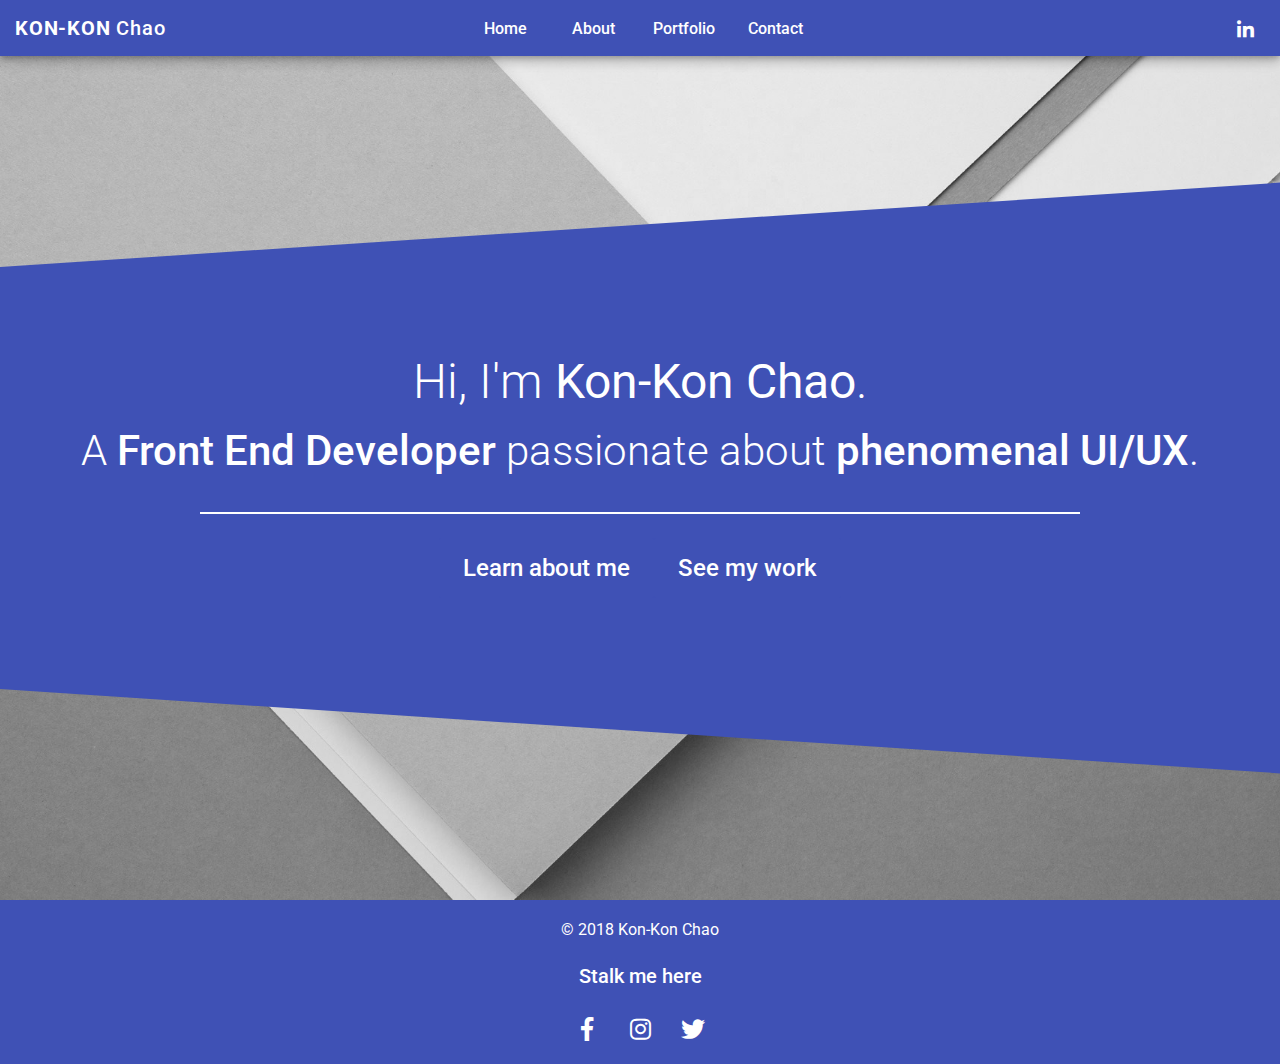
==== index.html @ 73855e23 "copy updates, about this site section added. tablet optimization" ====
<!doctype html>
<html lang="en">
<head>
  <meta charset="utf-8">
  <title>Kon-Kon's Site</title>
  <base href="/">
  <meta charset="utf-8">
  <meta name="viewport" content="width=device-width, initial-scale=1, shrink-to-fit=no">
  <link rel="icon" type="image/x-icon" href="favicon.ico">
  <link href="https://fonts.googleapis.com/css?family=Roboto:300,400,500,700,900" rel="stylesheet">
  <link href="https://fonts.googleapis.com/icon?family=Material+Icons" rel="stylesheet">
<link rel="stylesheet" href="styles.10b174664446f166e685.css"></head>
<body class="mat-typography">
  <app-root></app-root>
<script type="text/javascript" src="runtime.a66f828dca56eeb90e02.js"></script><script type="text/javascript" src="polyfills.7a0e6866a34e280f48e7.js"></script><script type="text/javascript" src="main.92a6c27bd15eabd335d1.js"></script></body>
</html>
---- styles.10b174664446f166e685.css ----
.mat-elevation-z0{box-shadow:0 0 0 0 rgba(0,0,0,.2),0 0 0 0 rgba(0,0,0,.14),0 0 0 0 rgba(0,0,0,.12)}.mat-elevation-z1{box-shadow:0 2px 1px -1px rgba(0,0,0,.2),0 1px 1px 0 rgba(0,0,0,.14),0 1px 3px 0 rgba(0,0,0,.12)}.mat-elevation-z2{box-shadow:0 3px 1px -2px rgba(0,0,0,.2),0 2px 2px 0 rgba(0,0,0,.14),0 1px 5px 0 rgba(0,0,0,.12)}.mat-elevation-z3{box-shadow:0 3px 3px -2px rgba(0,0,0,.2),0 3px 4px 0 rgba(0,0,0,.14),0 1px 8px 0 rgba(0,0,0,.12)}.mat-elevation-z4{box-shadow:0 2px 4px -1px rgba(0,0,0,.2),0 4px 5px 0 rgba(0,0,0,.14),0 1px 10px 0 rgba(0,0,0,.12)}.mat-elevation-z5{box-shadow:0 3px 5px -1px rgba(0,0,0,.2),0 5px 8px 0 rgba(0,0,0,.14),0 1px 14px 0 rgba(0,0,0,.12)}.mat-elevation-z6{box-shadow:0 3px 5px -1px rgba(0,0,0,.2),0 6px 10px 0 rgba(0,0,0,.14),0 1px 18px 0 rgba(0,0,0,.12)}.mat-elevation-z7{box-shadow:0 4px 5px -2px rgba(0,0,0,.2),0 7px 10px 1px rgba(0,0,0,.14),0 2px 16px 1px rgba(0,0,0,.12)}.mat-elevation-z8{box-shadow:0 5px 5px -3px rgba(0,0,0,.2),0 8px 10px 1px rgba(0,0,0,.14),0 3px 14px 2px rgba(0,0,0,.12)}.mat-elevation-z9{box-shadow:0 5px 6px -3px rgba(0,0,0,.2),0 9px 12px 1px rgba(0,0,0,.14),0 3px 16px 2px rgba(0,0,0,.12)}.mat-elevation-z10{box-shadow:0 6px 6px -3px rgba(0,0,0,.2),0 10px 14px 1px rgba(0,0,0,.14),0 4px 18px 3px rgba(0,0,0,.12)}.mat-elevation-z11{box-shadow:0 6px 7px -4px rgba(0,0,0,.2),0 11px 15px 1px rgba(0,0,0,.14),0 4px 20px 3px rgba(0,0,0,.12)}.mat-elevation-z12{box-shadow:0 7px 8px -4px rgba(0,0,0,.2),0 12px 17px 2px rgba(0,0,0,.14),0 5px 22px 4px rgba(0,0,0,.12)}.mat-elevation-z13{box-shadow:0 7px 8px -4px rgba(0,0,0,.2),0 13px 19px 2px rgba(0,0,0,.14),0 5px 24px 4px rgba(0,0,0,.12)}.mat-elevation-z14{box-shadow:0 7px 9px -4px rgba(0,0,0,.2),0 14px 21px 2px rgba(0,0,0,.14),0 5px 26px 4px rgba(0,0,0,.12)}.mat-elevation-z15{box-shadow:0 8px 9px -5px rgba(0,0,0,.2),0 15px 22px 2px rgba(0,0,0,.14),0 6px 28px 5px rgba(0,0,0,.12)}.mat-elevation-z16{box-shadow:0 8px 10px -5px rgba(0,0,0,.2),0 16px 24px 2px rgba(0,0,0,.14),0 6px 30px 5px rgba(0,0,0,.12)}.mat-elevation-z17{box-shadow:0 8px 11px -5px rgba(0,0,0,.2),0 17px 26px 2px rgba(0,0,0,.14),0 6px 32px 5px rgba(0,0,0,.12)}.mat-elevation-z18{box-shadow:0 9px 11px -5px rgba(0,0,0,.2),0 18px 28px 2px rgba(0,0,0,.14),0 7px 34px 6px rgba(0,0,0,.12)}.mat-elevation-z19{box-shadow:0 9px 12px -6px rgba(0,0,0,.2),0 19px 29px 2px rgba(0,0,0,.14),0 7px 36px 6px rgba(0,0,0,.12)}.mat-elevation-z20{box-shadow:0 10px 13px -6px rgba(0,0,0,.2),0 20px 31px 3px rgba(0,0,0,.14),0 8px 38px 7px rgba(0,0,0,.12)}.mat-elevation-z21{box-shadow:0 10px 13px -6px rgba(0,0,0,.2),0 21px 33px 3px rgba(0,0,0,.14),0 8px 40px 7px rgba(0,0,0,.12)}.mat-elevation-z22{box-shadow:0 10px 14px -6px rgba(0,0,0,.2),0 22px 35px 3px rgba(0,0,0,.14),0 8px 42px 7px rgba(0,0,0,.12)}.mat-elevation-z23{box-shadow:0 11px 14px -7px rgba(0,0,0,.2),0 23px 36px 3px rgba(0,0,0,.14),0 9px 44px 8px rgba(0,0,0,.12)}.mat-elevation-z24{box-shadow:0 11px 15px -7px rgba(0,0,0,.2),0 24px 38px 3px rgba(0,0,0,.14),0 9px 46px 8px rgba(0,0,0,.12)}.mat-badge-content{font-weight:600;font-size:12px;font-family:Roboto,"Helvetica Neue",sans-serif}.mat-badge-small .mat-badge-content{font-size:6px}.mat-badge-large .mat-badge-content{font-size:24px}.mat-h1,.mat-headline,.mat-typography h1{font:400 24px/32px Roboto,"Helvetica Neue",sans-serif;margin:0 0 16px}.mat-h2,.mat-title,.mat-typography h2{font:500 20px/32px Roboto,"Helvetica Neue",sans-serif;margin:0 0 16px}.mat-h3,.mat-subheading-2,.mat-typography h3{font:400 16px/28px Roboto,"Helvetica Neue",sans-serif;margin:0 0 16px}.mat-h4,.mat-subheading-1,.mat-typography h4{font:400 15px/24px Roboto,"Helvetica Neue",sans-serif;margin:0 0 16px}.mat-h5,.mat-typography h5{font:400 11.62px/20px Roboto,"Helvetica Neue",sans-serif;margin:0 0 12px}.mat-h6,.mat-typography h6{font:400 9.38px/20px Roboto,"Helvetica Neue",sans-serif;margin:0 0 12px}.mat-body-2,.mat-body-strong{font:500 14px/24px Roboto,"Helvetica Neue",sans-serif}.mat-body,.mat-body-1,.mat-typography{font:400 14px/20px Roboto,"Helvetica Neue",sans-serif}.mat-body p,.mat-body-1 p,.mat-typography p{margin:0 0 12px}.mat-caption,.mat-small{font:400 12px/20px Roboto,"Helvetica Neue",sans-serif}.mat-display-4,.mat-typography .mat-display-4{font:300 112px/112px Roboto,"Helvetica Neue",sans-serif;margin:0 0 56px;letter-spacing:-.05em}.mat-display-3,.mat-typography .mat-display-3{font:400 56px/56px Roboto,"Helvetica Neue",sans-serif;margin:0 0 64px;letter-spacing:-.02em}.mat-display-2,.mat-typography .mat-display-2{font:400 45px/48px Roboto,"Helvetica Neue",sans-serif;margin:0 0 64px;letter-spacing:-.005em}.mat-display-1,.mat-typography .mat-display-1{font:400 34px/40px Roboto,"Helvetica Neue",sans-serif;margin:0 0 64px}.mat-bottom-sheet-container{font-family:Roboto,"Helvetica Neue",sans-serif;font-size:16px;font-weight:400}.mat-button,.mat-fab,.mat-flat-button,.mat-icon-button,.mat-mini-fab,.mat-raised-button,.mat-stroked-button{font-family:Roboto,"Helvetica Neue",sans-serif;font-size:14px;font-weight:500}.mat-button-toggle,.mat-card{font-family:Roboto,"Helvetica Neue",sans-serif}.mat-card-title{font-size:24px;font-weight:400}.mat-card-content,.mat-card-header .mat-card-title,.mat-card-subtitle{font-size:14px}.mat-checkbox{font-family:Roboto,"Helvetica Neue",sans-serif}.mat-checkbox-layout .mat-checkbox-label{line-height:24px}.mat-chip{font-size:13px;line-height:18px}.mat-chip .mat-chip-remove.mat-icon,.mat-chip .mat-chip-trailing-icon.mat-icon{font-size:18px}.mat-table{font-family:Roboto,"Helvetica Neue",sans-serif}.mat-header-cell{font-size:12px;font-weight:500}.mat-cell,.mat-footer-cell{font-size:14px}.mat-calendar{font-family:Roboto,"Helvetica Neue",sans-serif}.mat-calendar-body{font-size:13px}.mat-calendar-body-label,.mat-calendar-period-button{font-size:14px;font-weight:500}.mat-calendar-table-header th{font-size:11px;font-weight:400}.mat-dialog-title{font:500 20px/32px Roboto,"Helvetica Neue",sans-serif}.mat-expansion-panel-header{font-family:Roboto,"Helvetica Neue",sans-serif;font-size:15px;font-weight:400}.mat-expansion-panel-content{font:400 14px/20px Roboto,"Helvetica Neue",sans-serif}.mat-form-field{font-weight:400;line-height:1.125;font-family:Roboto,"Helvetica Neue",sans-serif}.mat-form-field-wrapper{padding-bottom:1.34375em}.mat-form-field-prefix .mat-icon,.mat-form-field-suffix .mat-icon{font-size:150%;line-height:1.125}.mat-form-field-prefix .mat-icon-button,.mat-form-field-suffix .mat-icon-button{height:1.5em;width:1.5em}.mat-form-field-prefix .mat-icon-button .mat-icon,.mat-form-field-suffix .mat-icon-button .mat-icon{height:1.125em;line-height:1.125}.mat-form-field-infix{padding:.5em 0;border-top:.84375em solid transparent}.mat-form-field-can-float .mat-input-server:focus+.mat-form-field-label-wrapper .mat-form-field-label,.mat-form-field-can-float.mat-form-field-should-float .mat-form-field-label{-webkit-transform:translateY(-1.34375em) scale(.75);transform:translateY(-1.34375em) scale(.75);width:133.33333%}.mat-form-field-can-float .mat-input-server[label]:not(:label-shown)+.mat-form-field-label-wrapper .mat-form-field-label{-webkit-transform:translateY(-1.34374em) scale(.75);transform:translateY(-1.34374em) scale(.75);width:133.33334%}.mat-form-field-label-wrapper{top:-.84375em;padding-top:.84375em}.mat-form-field-label{top:1.34375em}.mat-form-field-underline{bottom:1.34375em}.mat-form-field-subscript-wrapper{font-size:75%;margin-top:.66667em;top:calc(100% - 1.79167em)}.mat-form-field-appearance-legacy .mat-form-field-wrapper{padding-bottom:1.25em}.mat-form-field-appearance-legacy .mat-form-field-infix{padding:.4375em 0}.mat-form-field-appearance-legacy.mat-form-field-can-float .mat-input-server:focus+.mat-form-field-label-wrapper .mat-form-field-label,.mat-form-field-appearance-legacy.mat-form-field-can-float.mat-form-field-should-float .mat-form-field-label{-webkit-transform:translateY(-1.28125em) scale(.75) perspective(100px) translateZ(.001px);transform:translateY(-1.28125em) scale(.75) perspective(100px) translateZ(.001px);-ms-transform:translateY(-1.28125em) scale(.75);width:133.33333%}.mat-form-field-appearance-legacy.mat-form-field-can-float .mat-form-field-autofill-control:-webkit-autofill+.mat-form-field-label-wrapper .mat-form-field-label{-webkit-transform:translateY(-1.28125em) scale(.75) perspective(100px) translateZ(.00101px);transform:translateY(-1.28125em) scale(.75) perspective(100px) translateZ(.00101px);-ms-transform:translateY(-1.28124em) scale(.75);width:133.33334%}.mat-form-field-appearance-legacy.mat-form-field-can-float .mat-input-server[label]:not(:label-shown)+.mat-form-field-label-wrapper .mat-form-field-label{-webkit-transform:translateY(-1.28125em) scale(.75) perspective(100px) translateZ(.00102px);transform:translateY(-1.28125em) scale(.75) perspective(100px) translateZ(.00102px);-ms-transform:translateY(-1.28123em) scale(.75);width:133.33335%}.mat-form-field-appearance-legacy .mat-form-field-label{top:1.28125em}.mat-form-field-appearance-legacy .mat-form-field-subscript-wrapper{margin-top:.54167em;top:calc(100% - 1.66667em)}.mat-form-field-appearance-fill .mat-form-field-infix{padding:.25em 0 .75em}.mat-form-field-appearance-fill .mat-form-field-label{top:1.09375em;margin-top:-.5em}.mat-form-field-appearance-fill.mat-form-field-can-float .mat-input-server:focus+.mat-form-field-label-wrapper .mat-form-field-label,.mat-form-field-appearance-fill.mat-form-field-can-float.mat-form-field-should-float .mat-form-field-label{-webkit-transform:translateY(-.59375em) scale(.75);transform:translateY(-.59375em) scale(.75);width:133.33333%}.mat-form-field-appearance-fill.mat-form-field-can-float .mat-input-server[label]:not(:label-shown)+.mat-form-field-label-wrapper .mat-form-field-label{-webkit-transform:translateY(-.59374em) scale(.75);transform:translateY(-.59374em) scale(.75);width:133.33334%}.mat-form-field-appearance-outline .mat-form-field-infix{padding:1em 0}.mat-form-field-appearance-outline .mat-form-field-label{top:1.84375em;margin-top:-.25em}.mat-form-field-appearance-outline.mat-form-field-can-float .mat-input-server:focus+.mat-form-field-label-wrapper .mat-form-field-label,.mat-form-field-appearance-outline.mat-form-field-can-float.mat-form-field-should-float .mat-form-field-label{-webkit-transform:translateY(-1.59375em) scale(.75);transform:translateY(-1.59375em) scale(.75);width:133.33333%}.mat-form-field-appearance-outline.mat-form-field-can-float .mat-input-server[label]:not(:label-shown)+.mat-form-field-label-wrapper .mat-form-field-label{-webkit-transform:translateY(-1.59374em) scale(.75);transform:translateY(-1.59374em) scale(.75);width:133.33334%}.mat-grid-tile-footer,.mat-grid-tile-header{font-size:14px}.mat-grid-tile-footer .mat-line,.mat-grid-tile-header .mat-line{white-space:nowrap;overflow:hidden;text-overflow:ellipsis;display:block;box-sizing:border-box}.mat-grid-tile-footer .mat-line:nth-child(n+2),.mat-grid-tile-header .mat-line:nth-child(n+2){font-size:12px}input.mat-input-element{margin-top:-.0625em}.mat-menu-item{font-family:Roboto,"Helvetica Neue",sans-serif;font-size:16px;font-weight:400}.mat-paginator,.mat-paginator-page-size .mat-select-trigger{font-family:Roboto,"Helvetica Neue",sans-serif;font-size:12px}.mat-radio-button,.mat-select{font-family:Roboto,"Helvetica Neue",sans-serif}.mat-select-trigger{height:1.125em}.mat-slide-toggle-content{font:400 14px/20px Roboto,"Helvetica Neue",sans-serif}.mat-slider-thumb-label-text{font-family:Roboto,"Helvetica Neue",sans-serif;font-size:12px;font-weight:500}.mat-stepper-horizontal,.mat-stepper-vertical{font-family:Roboto,"Helvetica Neue",sans-serif}.mat-step-label{font-size:14px;font-weight:400}.mat-step-label-selected{font-size:14px;font-weight:500}.mat-tab-group{font-family:Roboto,"Helvetica Neue",sans-serif}.mat-tab-label,.mat-tab-link{font-family:Roboto,"Helvetica Neue",sans-serif;font-size:14px;font-weight:500}.mat-toolbar,.mat-toolbar h1,.mat-toolbar h2,.mat-toolbar h3,.mat-toolbar h4,.mat-toolbar h5,.mat-toolbar h6{font:500 20px/32px Roboto,"Helvetica Neue",sans-serif;margin:0}.mat-tooltip{font-family:Roboto,"Helvetica Neue",sans-serif;font-size:10px;padding-top:6px;padding-bottom:6px}.mat-tooltip-handset{font-size:14px;padding-top:9px;padding-bottom:9px}.mat-list-item,.mat-list-option{font-family:Roboto,"Helvetica Neue",sans-serif}.mat-list .mat-list-item,.mat-nav-list .mat-list-item,.mat-selection-list .mat-list-item{font-size:16px}.mat-list .mat-list-item .mat-line,.mat-nav-list .mat-list-item .mat-line,.mat-selection-list .mat-list-item .mat-line{white-space:nowrap;overflow:hidden;text-overflow:ellipsis;display:block;box-sizing:border-box}.mat-list .mat-list-item .mat-line:nth-child(n+2),.mat-nav-list .mat-list-item .mat-line:nth-child(n+2),.mat-selection-list .mat-list-item .mat-line:nth-child(n+2){font-size:14px}.mat-list .mat-list-option,.mat-nav-list .mat-list-option,.mat-selection-list .mat-list-option{font-size:16px}.mat-list .mat-list-option .mat-line,.mat-nav-list .mat-list-option .mat-line,.mat-selection-list .mat-list-option .mat-line{white-space:nowrap;overflow:hidden;text-overflow:ellipsis;display:block;box-sizing:border-box}.mat-list .mat-list-option .mat-line:nth-child(n+2),.mat-nav-list .mat-list-option .mat-line:nth-child(n+2),.mat-selection-list .mat-list-option .mat-line:nth-child(n+2){font-size:14px}.mat-list[dense] .mat-list-item,.mat-nav-list[dense] .mat-list-item,.mat-selection-list[dense] .mat-list-item{font-size:12px}.mat-list[dense] .mat-list-item .mat-line,.mat-nav-list[dense] .mat-list-item .mat-line,.mat-selection-list[dense] .mat-list-item .mat-line{white-space:nowrap;overflow:hidden;text-overflow:ellipsis;display:block;box-sizing:border-box}.mat-list[dense] .mat-list-item .mat-line:nth-child(n+2),.mat-list[dense] .mat-list-option,.mat-nav-list[dense] .mat-list-item .mat-line:nth-child(n+2),.mat-nav-list[dense] .mat-list-option,.mat-selection-list[dense] .mat-list-item .mat-line:nth-child(n+2),.mat-selection-list[dense] .mat-list-option{font-size:12px}.mat-list[dense] .mat-list-option .mat-line,.mat-nav-list[dense] .mat-list-option .mat-line,.mat-selection-list[dense] .mat-list-option .mat-line{white-space:nowrap;overflow:hidden;text-overflow:ellipsis;display:block;box-sizing:border-box}.mat-list[dense] .mat-list-option .mat-line:nth-child(n+2),.mat-nav-list[dense] .mat-list-option .mat-line:nth-child(n+2),.mat-selection-list[dense] .mat-list-option .mat-line:nth-child(n+2){font-size:12px}.mat-list[dense] .mat-subheader,.mat-nav-list[dense] .mat-subheader,.mat-selection-list[dense] .mat-subheader{font-family:Roboto,"Helvetica Neue",sans-serif;font-size:12px;font-weight:500}.mat-option{font-family:Roboto,"Helvetica Neue",sans-serif;font-size:16px;color:rgba(0,0,0,.87)}.mat-optgroup-label{font:500 14px/24px Roboto,"Helvetica Neue",sans-serif;color:rgba(0,0,0,.54)}.mat-simple-snackbar{font-family:Roboto,"Helvetica Neue",sans-serif;font-size:14px}.mat-simple-snackbar-action{line-height:1;font-family:inherit;font-size:inherit;font-weight:500}.mat-ripple{overflow:hidden}.mat-ripple.mat-ripple-unbounded{overflow:visible}.mat-ripple-element{position:absolute;border-radius:50%;pointer-events:none;transition:opacity,transform cubic-bezier(0,0,.2,1),-webkit-transform cubic-bezier(0,0,.2,1);-webkit-transform:scale(0);transform:scale(0)}@media screen and (-ms-high-contrast:active){.mat-ripple-element{display:none}}.cdk-visually-hidden{border:0;clip:rect(0 0 0 0);height:1px;margin:-1px;overflow:hidden;padding:0;position:absolute;width:1px;outline:0;-webkit-appearance:none;-moz-appearance:none}.cdk-global-overlay-wrapper,.cdk-overlay-container{pointer-events:none;top:0;left:0;height:100%;width:100%}.cdk-overlay-container{position:fixed;z-index:1000}.cdk-overlay-container:empty{display:none}.cdk-global-overlay-wrapper{display:flex;position:absolute;z-index:1000}.cdk-overlay-pane{position:absolute;pointer-events:auto;box-sizing:border-box;z-index:1000;display:flex;max-width:100%;max-height:100%}.cdk-overlay-backdrop{position:absolute;top:0;bottom:0;left:0;right:0;z-index:1000;pointer-events:auto;-webkit-tap-highlight-color:transparent;transition:opacity .4s cubic-bezier(.25,.8,.25,1);opacity:0}.cdk-overlay-backdrop.cdk-overlay-backdrop-showing{opacity:1}@media screen and (-ms-high-contrast:active){.cdk-overlay-backdrop.cdk-overlay-backdrop-showing{opacity:.6}.mat-badge-small .mat-badge-content{outline:solid 1px;border-radius:0}}.cdk-overlay-dark-backdrop{background:rgba(0,0,0,.288)}.cdk-overlay-transparent-backdrop,.cdk-overlay-transparent-backdrop.cdk-overlay-backdrop-showing{opacity:0}.cdk-overlay-connected-position-bounding-box{position:absolute;z-index:1000;display:flex;flex-direction:column;min-width:1px;min-height:1px}.cdk-global-scrollblock{position:fixed;width:100%;overflow-y:scroll}.cdk-text-field-autofill-monitored:-webkit-autofill{-webkit-animation-name:cdk-text-field-autofill-start;animation-name:cdk-text-field-autofill-start}.cdk-text-field-autofill-monitored:not(:-webkit-autofill){-webkit-animation-name:cdk-text-field-autofill-end;animation-name:cdk-text-field-autofill-end}textarea.cdk-textarea-autosize{resize:none}textarea.cdk-textarea-autosize-measuring{height:auto!important;overflow:hidden!important;padding:2px 0!important;box-sizing:content-box!important}.mat-ripple-element{background-color:rgba(0,0,0,.1)}.mat-option.mat-selected:not(.mat-option-multiple):not(.mat-option-disabled),.mat-option:focus:not(.mat-option-disabled),.mat-option:hover:not(.mat-option-disabled){background:rgba(0,0,0,.04)}.mat-option.mat-active{background:rgba(0,0,0,.04);color:rgba(0,0,0,.87)}.mat-option.mat-option-disabled{color:rgba(0,0,0,.38)}.mat-primary .mat-option.mat-selected:not(.mat-option-disabled){color:#3f51b5}.mat-accent .mat-option.mat-selected:not(.mat-option-disabled){color:#ff4081}.mat-warn .mat-option.mat-selected:not(.mat-option-disabled){color:#f44336}.mat-optgroup-disabled .mat-optgroup-label{color:rgba(0,0,0,.38)}.mat-pseudo-checkbox{color:rgba(0,0,0,.54)}.mat-pseudo-checkbox::after{color:#fafafa}.mat-accent .mat-pseudo-checkbox-checked,.mat-accent .mat-pseudo-checkbox-indeterminate,.mat-pseudo-checkbox-checked,.mat-pseudo-checkbox-indeterminate{background:#ff4081}.mat-primary .mat-pseudo-checkbox-checked,.mat-primary .mat-pseudo-checkbox-indeterminate{background:#3f51b5}.mat-warn .mat-pseudo-checkbox-checked,.mat-warn .mat-pseudo-checkbox-indeterminate{background:#f44336}.mat-pseudo-checkbox-checked.mat-pseudo-checkbox-disabled,.mat-pseudo-checkbox-indeterminate.mat-pseudo-checkbox-disabled{background:#b0b0b0}.mat-app-background{background-color:#fafafa;color:rgba(0,0,0,.87)}.mat-theme-loaded-marker{display:none}.mat-autocomplete-panel{background:#fff;color:rgba(0,0,0,.87)}.mat-autocomplete-panel .mat-option.mat-selected:not(.mat-active):not(:hover){background:#fff}.mat-autocomplete-panel .mat-option.mat-selected:not(.mat-active):not(:hover):not(.mat-option-disabled){color:rgba(0,0,0,.87)}.mat-badge-accent .mat-badge-content{background:#ff4081;color:#fff}.mat-badge-warn .mat-badge-content{color:#fff;background:#f44336}.mat-badge{position:relative}.mat-badge-hidden .mat-badge-content{display:none}.mat-badge-content{color:#fff;background:#3f51b5;position:absolute;text-align:center;display:inline-block;border-radius:50%;transition:transform .2s ease-in-out,-webkit-transform .2s ease-in-out;-webkit-transform:scale(.6);transform:scale(.6);overflow:hidden;white-space:nowrap;text-overflow:ellipsis;pointer-events:none}.mat-badge-content.mat-badge-active{-webkit-transform:none;transform:none}.mat-badge-small .mat-badge-content{width:16px;height:16px;line-height:16px}.mat-badge-small.mat-badge-above .mat-badge-content{top:-8px}.mat-badge-small.mat-badge-below .mat-badge-content{bottom:-8px}.mat-badge-small.mat-badge-before .mat-badge-content{left:-16px}[dir=rtl] .mat-badge-small.mat-badge-before .mat-badge-content{left:auto;right:-16px}.mat-badge-small.mat-badge-after .mat-badge-content{right:-16px}[dir=rtl] .mat-badge-small.mat-badge-after .mat-badge-content{right:auto;left:-16px}.mat-badge-small.mat-badge-overlap.mat-badge-before .mat-badge-content{left:-8px}[dir=rtl] .mat-badge-small.mat-badge-overlap.mat-badge-before .mat-badge-content{left:auto;right:-8px}.mat-badge-small.mat-badge-overlap.mat-badge-after .mat-badge-content{right:-8px}[dir=rtl] .mat-badge-small.mat-badge-overlap.mat-badge-after .mat-badge-content{right:auto;left:-8px}.mat-badge-medium .mat-badge-content{width:22px;height:22px;line-height:22px}.mat-badge-medium.mat-badge-above .mat-badge-content{top:-11px}.mat-badge-medium.mat-badge-below .mat-badge-content{bottom:-11px}.mat-badge-medium.mat-badge-before .mat-badge-content{left:-22px}[dir=rtl] .mat-badge-medium.mat-badge-before .mat-badge-content{left:auto;right:-22px}.mat-badge-medium.mat-badge-after .mat-badge-content{right:-22px}[dir=rtl] .mat-badge-medium.mat-badge-after .mat-badge-content{right:auto;left:-22px}.mat-badge-medium.mat-badge-overlap.mat-badge-before .mat-badge-content{left:-11px}[dir=rtl] .mat-badge-medium.mat-badge-overlap.mat-badge-before .mat-badge-content{left:auto;right:-11px}.mat-badge-medium.mat-badge-overlap.mat-badge-after .mat-badge-content{right:-11px}[dir=rtl] .mat-badge-medium.mat-badge-overlap.mat-badge-after .mat-badge-content{right:auto;left:-11px}.mat-badge-large .mat-badge-content{width:28px;height:28px;line-height:28px}.mat-badge-large.mat-badge-above .mat-badge-content{top:-14px}.mat-badge-large.mat-badge-below .mat-badge-content{bottom:-14px}.mat-badge-large.mat-badge-before .mat-badge-content{left:-28px}[dir=rtl] .mat-badge-large.mat-badge-before .mat-badge-content{left:auto;right:-28px}.mat-badge-large.mat-badge-after .mat-badge-content{right:-28px}[dir=rtl] .mat-badge-large.mat-badge-after .mat-badge-content{right:auto;left:-28px}.mat-badge-large.mat-badge-overlap.mat-badge-before .mat-badge-content{left:-14px}[dir=rtl] .mat-badge-large.mat-badge-overlap.mat-badge-before .mat-badge-content{left:auto;right:-14px}.mat-badge-large.mat-badge-overlap.mat-badge-after .mat-badge-content{right:-14px}[dir=rtl] .mat-badge-large.mat-badge-overlap.mat-badge-after .mat-badge-content{right:auto;left:-14px}.mat-bottom-sheet-container{background:#fff;color:rgba(0,0,0,.87)}.mat-button,.mat-icon-button,.mat-stroked-button{color:inherit;background:0 0}.mat-button.mat-primary,.mat-icon-button.mat-primary,.mat-stroked-button.mat-primary{color:#3f51b5}.mat-button.mat-accent,.mat-icon-button.mat-accent,.mat-stroked-button.mat-accent{color:#ff4081}.mat-button.mat-warn,.mat-icon-button.mat-warn,.mat-stroked-button.mat-warn{color:#f44336}.mat-button.mat-accent[disabled],.mat-button.mat-primary[disabled],.mat-button.mat-warn[disabled],.mat-button[disabled][disabled],.mat-icon-button.mat-accent[disabled],.mat-icon-button.mat-primary[disabled],.mat-icon-button.mat-warn[disabled],.mat-icon-button[disabled][disabled],.mat-stroked-button.mat-accent[disabled],.mat-stroked-button.mat-primary[disabled],.mat-stroked-button.mat-warn[disabled],.mat-stroked-button[disabled][disabled]{color:rgba(0,0,0,.26)}.mat-button.mat-primary .mat-button-focus-overlay,.mat-icon-button.mat-primary .mat-button-focus-overlay,.mat-stroked-button.mat-primary .mat-button-focus-overlay{background-color:rgba(63,81,181,.12)}.mat-button.mat-accent .mat-button-focus-overlay,.mat-icon-button.mat-accent .mat-button-focus-overlay,.mat-stroked-button.mat-accent .mat-button-focus-overlay{background-color:rgba(255,64,129,.12)}.mat-button.mat-warn .mat-button-focus-overlay,.mat-icon-button.mat-warn .mat-button-focus-overlay,.mat-stroked-button.mat-warn .mat-button-focus-overlay{background-color:rgba(244,67,54,.12)}.mat-button[disabled] .mat-button-focus-overlay,.mat-icon-button[disabled] .mat-button-focus-overlay,.mat-stroked-button[disabled] .mat-button-focus-overlay{background-color:transparent}.mat-button.mat-primary .mat-ripple-element,.mat-icon-button.mat-primary .mat-ripple-element,.mat-stroked-button.mat-primary .mat-ripple-element{background-color:rgba(63,81,181,.1)}.mat-button.mat-accent .mat-ripple-element,.mat-icon-button.mat-accent .mat-ripple-element,.mat-stroked-button.mat-accent .mat-ripple-element{background-color:rgba(255,64,129,.1)}.mat-button.mat-warn .mat-ripple-element,.mat-icon-button.mat-warn .mat-ripple-element,.mat-stroked-button.mat-warn .mat-ripple-element{background-color:rgba(244,67,54,.1)}.mat-fab,.mat-flat-button,.mat-mini-fab,.mat-raised-button{color:rgba(0,0,0,.87);background-color:#fff}.mat-fab.mat-accent,.mat-fab.mat-primary,.mat-fab.mat-warn,.mat-flat-button.mat-accent,.mat-flat-button.mat-primary,.mat-flat-button.mat-warn,.mat-mini-fab.mat-accent,.mat-mini-fab.mat-primary,.mat-mini-fab.mat-warn,.mat-raised-button.mat-accent,.mat-raised-button.mat-primary,.mat-raised-button.mat-warn{color:#fff}.mat-fab.mat-accent[disabled],.mat-fab.mat-primary[disabled],.mat-fab.mat-warn[disabled],.mat-fab[disabled][disabled],.mat-flat-button.mat-accent[disabled],.mat-flat-button.mat-primary[disabled],.mat-flat-button.mat-warn[disabled],.mat-flat-button[disabled][disabled],.mat-mini-fab.mat-accent[disabled],.mat-mini-fab.mat-primary[disabled],.mat-mini-fab.mat-warn[disabled],.mat-mini-fab[disabled][disabled],.mat-raised-button.mat-accent[disabled],.mat-raised-button.mat-primary[disabled],.mat-raised-button.mat-warn[disabled],.mat-raised-button[disabled][disabled]{color:rgba(0,0,0,.26);background-color:rgba(0,0,0,.12)}.mat-fab.mat-primary,.mat-flat-button.mat-primary,.mat-mini-fab.mat-primary,.mat-raised-button.mat-primary{background-color:#3f51b5}.mat-fab.mat-accent,.mat-flat-button.mat-accent,.mat-mini-fab.mat-accent,.mat-raised-button.mat-accent{background-color:#ff4081}.mat-fab.mat-warn,.mat-flat-button.mat-warn,.mat-mini-fab.mat-warn,.mat-raised-button.mat-warn{background-color:#f44336}.mat-fab.mat-accent .mat-ripple-element,.mat-fab.mat-primary .mat-ripple-element,.mat-fab.mat-warn .mat-ripple-element,.mat-flat-button.mat-accent .mat-ripple-element,.mat-flat-button.mat-primary .mat-ripple-element,.mat-flat-button.mat-warn .mat-ripple-element,.mat-mini-fab.mat-accent .mat-ripple-element,.mat-mini-fab.mat-primary .mat-ripple-element,.mat-mini-fab.mat-warn .mat-ripple-element,.mat-raised-button.mat-accent .mat-ripple-element,.mat-raised-button.mat-primary .mat-ripple-element,.mat-raised-button.mat-warn .mat-ripple-element{background-color:rgba(255,255,255,.1)}.mat-icon-button.mat-primary .mat-ripple-element{background-color:rgba(63,81,181,.2)}.mat-icon-button.mat-accent .mat-ripple-element{background-color:rgba(255,64,129,.2)}.mat-icon-button.mat-warn .mat-ripple-element{background-color:rgba(244,67,54,.2)}.mat-button-toggle{color:rgba(0,0,0,.38)}.mat-button-toggle .mat-button-toggle-focus-overlay{background-color:rgba(0,0,0,.12)}.mat-button-toggle-checked{background-color:#e0e0e0;color:rgba(0,0,0,.54)}.mat-button-toggle-disabled{background-color:#eee;color:rgba(0,0,0,.26)}.mat-button-toggle-disabled.mat-button-toggle-checked{background-color:#bdbdbd}.mat-card{background:#fff;color:rgba(0,0,0,.87)}.mat-card-subtitle{color:rgba(0,0,0,.54)}.mat-checkbox-frame{border-color:rgba(0,0,0,.54)}.mat-checkbox-checkmark{fill:#fafafa}.mat-checkbox-checkmark-path{stroke:#fafafa!important}@media screen and (-ms-high-contrast:black-on-white){.mat-checkbox-checkmark-path{stroke:#000!important}}.mat-checkbox-mixedmark{background-color:#fafafa}.mat-checkbox-checked.mat-primary .mat-checkbox-background,.mat-checkbox-indeterminate.mat-primary .mat-checkbox-background{background-color:#3f51b5}.mat-checkbox-checked.mat-accent .mat-checkbox-background,.mat-checkbox-indeterminate.mat-accent .mat-checkbox-background{background-color:#ff4081}.mat-checkbox-checked.mat-warn .mat-checkbox-background,.mat-checkbox-indeterminate.mat-warn .mat-checkbox-background{background-color:#f44336}.mat-checkbox-disabled.mat-checkbox-checked .mat-checkbox-background,.mat-checkbox-disabled.mat-checkbox-indeterminate .mat-checkbox-background{background-color:#b0b0b0}.mat-checkbox-disabled:not(.mat-checkbox-checked) .mat-checkbox-frame{border-color:#b0b0b0}.mat-checkbox-disabled .mat-checkbox-label{color:#b0b0b0}@media screen and (-ms-high-contrast:active){.mat-badge-large .mat-badge-content,.mat-badge-medium .mat-badge-content{outline:solid 1px;border-radius:0}.mat-checkbox-disabled{opacity:.5}.mat-checkbox-background{background:0 0}}.mat-checkbox:not(.mat-checkbox-disabled).mat-primary .mat-checkbox-ripple .mat-ripple-element{background-color:rgba(63,81,181,.26)}.mat-checkbox:not(.mat-checkbox-disabled).mat-accent .mat-checkbox-ripple .mat-ripple-element{background-color:rgba(255,64,129,.26)}.mat-checkbox:not(.mat-checkbox-disabled).mat-warn .mat-checkbox-ripple .mat-ripple-element{background-color:rgba(244,67,54,.26)}.mat-chip.mat-standard-chip{background-color:#e0e0e0;color:rgba(0,0,0,.87)}.mat-chip.mat-standard-chip .mat-chip-remove{color:rgba(0,0,0,.87);opacity:.4}.mat-chip.mat-standard-chip .mat-chip-remove:hover{opacity:.54}.mat-chip.mat-standard-chip.mat-chip-selected.mat-primary{background-color:#3f51b5;color:#fff}.mat-chip.mat-standard-chip.mat-chip-selected.mat-primary .mat-chip-remove{color:#fff;opacity:.4}.mat-chip.mat-standard-chip.mat-chip-selected.mat-primary .mat-chip-remove:hover{opacity:.54}.mat-chip.mat-standard-chip.mat-chip-selected.mat-warn{background-color:#f44336;color:#fff}.mat-chip.mat-standard-chip.mat-chip-selected.mat-warn .mat-chip-remove{color:#fff;opacity:.4}.mat-chip.mat-standard-chip.mat-chip-selected.mat-warn .mat-chip-remove:hover{opacity:.54}.mat-chip.mat-standard-chip.mat-chip-selected.mat-accent{background-color:#ff4081;color:#fff}.mat-chip.mat-standard-chip.mat-chip-selected.mat-accent .mat-chip-remove{color:#fff;opacity:.4}.mat-chip.mat-standard-chip.mat-chip-selected.mat-accent .mat-chip-remove:hover{opacity:.54}.mat-table{background:#fff}.mat-table tbody,.mat-table tfoot,.mat-table thead,.mat-table-sticky,[mat-footer-row],[mat-header-row],[mat-row],mat-footer-row,mat-header-row,mat-row{background:inherit}mat-footer-row,mat-header-row,mat-row,td.mat-cell,td.mat-footer-cell,th.mat-header-cell{border-bottom-color:rgba(0,0,0,.12)}.mat-header-cell{color:rgba(0,0,0,.54)}.mat-cell,.mat-footer-cell{color:rgba(0,0,0,.87)}.mat-calendar-arrow{border-top-color:rgba(0,0,0,.54)}.mat-datepicker-content .mat-calendar-next-button,.mat-datepicker-content .mat-calendar-previous-button,.mat-datepicker-toggle{color:rgba(0,0,0,.54)}.mat-calendar-table-header{color:rgba(0,0,0,.38)}.mat-calendar-table-header-divider::after{background:rgba(0,0,0,.12)}.mat-calendar-body-label{color:rgba(0,0,0,.54)}.mat-calendar-body-cell-content{color:rgba(0,0,0,.87);border-color:transparent}.mat-calendar-body-disabled>.mat-calendar-body-cell-content:not(.mat-calendar-body-selected){color:rgba(0,0,0,.38)}.cdk-keyboard-focused .mat-calendar-body-active>.mat-calendar-body-cell-content:not(.mat-calendar-body-selected),.cdk-program-focused .mat-calendar-body-active>.mat-calendar-body-cell-content:not(.mat-calendar-body-selected),.mat-calendar-body-cell:not(.mat-calendar-body-disabled):hover>.mat-calendar-body-cell-content:not(.mat-calendar-body-selected){background-color:rgba(0,0,0,.04)}.mat-calendar-body-today:not(.mat-calendar-body-selected){border-color:rgba(0,0,0,.38)}.mat-calendar-body-disabled>.mat-calendar-body-today:not(.mat-calendar-body-selected){border-color:rgba(0,0,0,.18)}.mat-calendar-body-selected{background-color:#3f51b5;color:#fff}.mat-calendar-body-disabled>.mat-calendar-body-selected{background-color:rgba(63,81,181,.4)}.mat-calendar-body-today.mat-calendar-body-selected{box-shadow:inset 0 0 0 1px #fff}.mat-datepicker-content{background-color:#fff;color:rgba(0,0,0,.87)}.mat-datepicker-content.mat-accent .mat-calendar-body-selected{background-color:#ff4081;color:#fff}.mat-datepicker-content.mat-accent .mat-calendar-body-disabled>.mat-calendar-body-selected{background-color:rgba(255,64,129,.4)}.mat-datepicker-content.mat-accent .mat-calendar-body-today.mat-calendar-body-selected{box-shadow:inset 0 0 0 1px #fff}.mat-datepicker-content.mat-warn .mat-calendar-body-selected{background-color:#f44336;color:#fff}.mat-datepicker-content.mat-warn .mat-calendar-body-disabled>.mat-calendar-body-selected{background-color:rgba(244,67,54,.4)}.mat-datepicker-content.mat-warn .mat-calendar-body-today.mat-calendar-body-selected{box-shadow:inset 0 0 0 1px #fff}.mat-datepicker-toggle-active{color:#3f51b5}.mat-datepicker-toggle-active.mat-accent{color:#ff4081}.mat-datepicker-toggle-active.mat-warn{color:#f44336}.mat-dialog-container{background:#fff;color:rgba(0,0,0,.87)}.mat-divider{border-top-color:rgba(0,0,0,.12)}.mat-divider-vertical{border-right-color:rgba(0,0,0,.12)}.mat-expansion-panel{background:#fff;color:rgba(0,0,0,.87)}.mat-action-row{border-top-color:rgba(0,0,0,.12)}.mat-expansion-panel:not(.mat-expanded) .mat-expansion-panel-header:not([aria-disabled=true]).cdk-keyboard-focused,.mat-expansion-panel:not(.mat-expanded) .mat-expansion-panel-header:not([aria-disabled=true]).cdk-program-focused,.mat-expansion-panel:not(.mat-expanded) .mat-expansion-panel-header:not([aria-disabled=true]):hover{background:rgba(0,0,0,.04)}@media (hover:none){.mat-expansion-panel:not(.mat-expanded):not([aria-disabled=true]) .mat-expansion-panel-header:hover{background:#fff}}.mat-expansion-panel-header-title{color:rgba(0,0,0,.87)}.mat-expansion-indicator::after,.mat-expansion-panel-header-description{color:rgba(0,0,0,.54)}.mat-expansion-panel-header[aria-disabled=true]{color:rgba(0,0,0,.26)}.mat-expansion-panel-header[aria-disabled=true] .mat-expansion-panel-header-description,.mat-expansion-panel-header[aria-disabled=true] .mat-expansion-panel-header-title{color:inherit}.mat-form-field-label,.mat-hint{color:rgba(0,0,0,.6)}.mat-form-field.mat-focused .mat-form-field-label{color:#3f51b5}.mat-form-field.mat-focused .mat-form-field-label.mat-accent{color:#ff4081}.mat-form-field.mat-focused .mat-form-field-label.mat-warn{color:#f44336}.mat-focused .mat-form-field-required-marker{color:#ff4081}.mat-form-field-ripple{background-color:rgba(0,0,0,.87)}.mat-form-field.mat-focused .mat-form-field-ripple{background-color:#3f51b5}.mat-form-field.mat-focused .mat-form-field-ripple.mat-accent{background-color:#ff4081}.mat-form-field.mat-focused .mat-form-field-ripple.mat-warn{background-color:#f44336}.mat-form-field.mat-form-field-invalid .mat-form-field-label,.mat-form-field.mat-form-field-invalid .mat-form-field-label .mat-form-field-required-marker,.mat-form-field.mat-form-field-invalid .mat-form-field-label.mat-accent{color:#f44336}.mat-form-field.mat-form-field-invalid .mat-form-field-ripple,.mat-form-field.mat-form-field-invalid .mat-form-field-ripple.mat-accent{background-color:#f44336}.mat-error{color:#f44336}.mat-form-field-appearance-legacy .mat-form-field-label,.mat-form-field-appearance-legacy .mat-hint{color:rgba(0,0,0,.54)}.mat-form-field-appearance-legacy .mat-form-field-underline{bottom:1.25em;background-color:rgba(0,0,0,.42)}.mat-form-field-appearance-legacy.mat-form-field-disabled .mat-form-field-underline{background-image:linear-gradient(to right,rgba(0,0,0,.42) 0,rgba(0,0,0,.42) 33%,transparent 0);background-size:4px 100%;background-repeat:repeat-x}.mat-form-field-appearance-standard .mat-form-field-underline{background-color:rgba(0,0,0,.42)}.mat-form-field-appearance-standard.mat-form-field-disabled .mat-form-field-underline{background-image:linear-gradient(to right,rgba(0,0,0,.42) 0,rgba(0,0,0,.42) 33%,transparent 0);background-size:4px 100%;background-repeat:repeat-x}.mat-form-field-appearance-fill .mat-form-field-flex{background-color:rgba(0,0,0,.04)}.mat-form-field-appearance-fill.mat-form-field-disabled .mat-form-field-flex{background-color:rgba(0,0,0,.02)}.mat-form-field-appearance-fill .mat-form-field-underline::before{background-color:rgba(0,0,0,.42)}.mat-form-field-appearance-fill.mat-form-field-disabled .mat-form-field-label{color:rgba(0,0,0,.38)}.mat-form-field-appearance-fill.mat-form-field-disabled .mat-form-field-underline::before{background-color:transparent}.mat-form-field-appearance-outline .mat-form-field-outline{color:rgba(0,0,0,.12)}.mat-form-field-appearance-outline .mat-form-field-outline-thick{color:rgba(0,0,0,.87)}.mat-form-field-appearance-outline.mat-focused .mat-form-field-outline-thick{color:#3f51b5}.mat-form-field-appearance-outline.mat-focused.mat-accent .mat-form-field-outline-thick{color:#ff4081}.mat-form-field-appearance-outline.mat-focused.mat-warn .mat-form-field-outline-thick,.mat-form-field-appearance-outline.mat-form-field-invalid.mat-form-field-invalid .mat-form-field-outline-thick{color:#f44336}.mat-form-field-appearance-outline.mat-form-field-disabled .mat-form-field-label{color:rgba(0,0,0,.38)}.mat-form-field-appearance-outline.mat-form-field-disabled .mat-form-field-outline{color:rgba(0,0,0,.06)}.mat-icon.mat-primary{color:#3f51b5}.mat-icon.mat-accent{color:#ff4081}.mat-icon.mat-warn{color:#f44336}.mat-input-element:disabled{color:rgba(0,0,0,.38)}.mat-input-element{caret-color:#3f51b5}.mat-input-element::-ms-input-placeholder{color:rgba(0,0,0,.42)}.mat-input-element::placeholder{color:rgba(0,0,0,.42)}.mat-input-element::-moz-placeholder{color:rgba(0,0,0,.42)}.mat-input-element::-webkit-input-placeholder{color:rgba(0,0,0,.42)}.mat-input-element:-ms-input-placeholder{color:rgba(0,0,0,.42)}.mat-accent .mat-input-element{caret-color:#ff4081}.mat-form-field-invalid .mat-input-element,.mat-warn .mat-input-element{caret-color:#f44336}.mat-list .mat-list-item,.mat-list .mat-list-option,.mat-nav-list .mat-list-item,.mat-nav-list .mat-list-option,.mat-selection-list .mat-list-item,.mat-selection-list .mat-list-option{color:rgba(0,0,0,.87)}.mat-list .mat-subheader,.mat-nav-list .mat-subheader,.mat-selection-list .mat-subheader{font-family:Roboto,"Helvetica Neue",sans-serif;font-size:14px;font-weight:500;color:rgba(0,0,0,.54)}.mat-list-item-disabled{background-color:#eee}.mat-list-option.mat-list-item-focus,.mat-list-option:hover,.mat-nav-list .mat-list-item.mat-list-item-focus,.mat-nav-list .mat-list-item:hover{background:rgba(0,0,0,.04)}.mat-menu-panel{background:#fff}.mat-menu-item{background:0 0;color:rgba(0,0,0,.87)}.mat-menu-item[disabled],.mat-menu-item[disabled]::after{color:rgba(0,0,0,.38)}.mat-menu-item .mat-icon:not([color]),.mat-menu-item-submenu-trigger::after{color:rgba(0,0,0,.54)}.mat-menu-item-highlighted:not([disabled]),.mat-menu-item.cdk-keyboard-focused:not([disabled]),.mat-menu-item.cdk-program-focused:not([disabled]),.mat-menu-item:hover:not([disabled]){background:rgba(0,0,0,.04)}.mat-paginator{background:#fff}.mat-paginator,.mat-paginator-page-size .mat-select-trigger{color:rgba(0,0,0,.54)}.mat-paginator-decrement,.mat-paginator-increment{border-top:2px solid rgba(0,0,0,.54);border-right:2px solid rgba(0,0,0,.54)}.mat-paginator-first,.mat-paginator-last{border-top:2px solid rgba(0,0,0,.54)}.mat-icon-button[disabled] .mat-paginator-decrement,.mat-icon-button[disabled] .mat-paginator-first,.mat-icon-button[disabled] .mat-paginator-increment,.mat-icon-button[disabled] .mat-paginator-last{border-color:rgba(0,0,0,.38)}.mat-progress-bar-background{fill:#c5cae9}.mat-progress-bar-buffer{background-color:#c5cae9}.mat-progress-bar-fill::after{background-color:#3f51b5}.mat-progress-bar.mat-accent .mat-progress-bar-background{fill:#ff80ab}.mat-progress-bar.mat-accent .mat-progress-bar-buffer{background-color:#ff80ab}.mat-progress-bar.mat-accent .mat-progress-bar-fill::after{background-color:#ff4081}.mat-progress-bar.mat-warn .mat-progress-bar-background{fill:#ffcdd2}.mat-progress-bar.mat-warn .mat-progress-bar-buffer{background-color:#ffcdd2}.mat-progress-bar.mat-warn .mat-progress-bar-fill::after{background-color:#f44336}.mat-progress-spinner circle,.mat-spinner circle{stroke:#3f51b5}.mat-progress-spinner.mat-accent circle,.mat-spinner.mat-accent circle{stroke:#ff4081}.mat-progress-spinner.mat-warn circle,.mat-spinner.mat-warn circle{stroke:#f44336}.mat-radio-outer-circle{border-color:rgba(0,0,0,.54)}.mat-radio-button.mat-primary.mat-radio-checked .mat-radio-outer-circle{border-color:#3f51b5}.mat-radio-button.mat-primary .mat-radio-inner-circle{background-color:#3f51b5}.mat-radio-button.mat-primary .mat-radio-ripple .mat-ripple-element{background-color:rgba(63,81,181,.26)}.mat-radio-button.mat-accent.mat-radio-checked .mat-radio-outer-circle{border-color:#ff4081}.mat-radio-button.mat-accent .mat-radio-inner-circle{background-color:#ff4081}.mat-radio-button.mat-accent .mat-radio-ripple .mat-ripple-element{background-color:rgba(255,64,129,.26)}.mat-radio-button.mat-warn.mat-radio-checked .mat-radio-outer-circle{border-color:#f44336}.mat-radio-button.mat-warn .mat-radio-inner-circle{background-color:#f44336}.mat-radio-button.mat-warn .mat-radio-ripple .mat-ripple-element{background-color:rgba(244,67,54,.26)}.mat-radio-button.mat-radio-disabled .mat-radio-outer-circle,.mat-radio-button.mat-radio-disabled.mat-radio-checked .mat-radio-outer-circle{border-color:rgba(0,0,0,.38)}.mat-radio-button.mat-radio-disabled .mat-radio-inner-circle,.mat-radio-button.mat-radio-disabled .mat-radio-ripple .mat-ripple-element{background-color:rgba(0,0,0,.38)}.mat-radio-button.mat-radio-disabled .mat-radio-label-content{color:rgba(0,0,0,.38)}.mat-select-content,.mat-select-panel-done-animating{background:#fff}.mat-select-value{color:rgba(0,0,0,.87)}.mat-select-placeholder{color:rgba(0,0,0,.42)}.mat-select-disabled .mat-select-value{color:rgba(0,0,0,.38)}.mat-select-arrow{color:rgba(0,0,0,.54)}.mat-select-panel .mat-option.mat-selected:not(.mat-option-multiple){background:rgba(0,0,0,.12)}.mat-form-field.mat-focused.mat-primary .mat-select-arrow{color:#3f51b5}.mat-form-field.mat-focused.mat-accent .mat-select-arrow{color:#ff4081}.mat-form-field .mat-select.mat-select-invalid .mat-select-arrow,.mat-form-field.mat-focused.mat-warn .mat-select-arrow{color:#f44336}.mat-form-field .mat-select.mat-select-disabled .mat-select-arrow{color:rgba(0,0,0,.38)}.mat-drawer-container{background-color:#fafafa;color:rgba(0,0,0,.87)}.mat-drawer{background-color:#fff;color:rgba(0,0,0,.87)}.mat-drawer.mat-drawer-push{background-color:#fff}.mat-drawer-backdrop.mat-drawer-shown{background-color:rgba(0,0,0,.6)}.mat-slide-toggle.mat-checked:not(.mat-disabled) .mat-slide-toggle-thumb{background-color:#e91e63}.mat-slide-toggle.mat-checked:not(.mat-disabled) .mat-slide-toggle-bar{background-color:rgba(233,30,99,.5)}.mat-slide-toggle:not(.mat-checked) .mat-ripple-element{background-color:rgba(0,0,0,.06)}.mat-slide-toggle .mat-ripple-element{background-color:rgba(233,30,99,.12)}.mat-slide-toggle.mat-primary.mat-checked:not(.mat-disabled) .mat-slide-toggle-thumb{background-color:#3f51b5}.mat-slide-toggle.mat-primary.mat-checked:not(.mat-disabled) .mat-slide-toggle-bar{background-color:rgba(63,81,181,.5)}.mat-slide-toggle.mat-primary:not(.mat-checked) .mat-ripple-element{background-color:rgba(0,0,0,.06)}.mat-slide-toggle.mat-primary .mat-ripple-element{background-color:rgba(63,81,181,.12)}.mat-slide-toggle.mat-warn.mat-checked:not(.mat-disabled) .mat-slide-toggle-thumb{background-color:#f44336}.mat-slide-toggle.mat-warn.mat-checked:not(.mat-disabled) .mat-slide-toggle-bar{background-color:rgba(244,67,54,.5)}.mat-slide-toggle.mat-warn:not(.mat-checked) .mat-ripple-element{background-color:rgba(0,0,0,.06)}.mat-slide-toggle.mat-warn .mat-ripple-element{background-color:rgba(244,67,54,.12)}.mat-disabled .mat-slide-toggle-thumb{background-color:#bdbdbd}.mat-disabled .mat-slide-toggle-bar{background-color:rgba(0,0,0,.1)}.mat-slide-toggle-thumb{background-color:#fafafa}.mat-slide-toggle-bar{background-color:rgba(0,0,0,.38)}.mat-slider-track-background{background-color:rgba(0,0,0,.26)}.mat-primary .mat-slider-thumb,.mat-primary .mat-slider-thumb-label,.mat-primary .mat-slider-track-fill{background-color:#3f51b5}.mat-primary .mat-slider-thumb-label-text{color:#fff}.mat-accent .mat-slider-thumb,.mat-accent .mat-slider-thumb-label,.mat-accent .mat-slider-track-fill{background-color:#ff4081}.mat-accent .mat-slider-thumb-label-text{color:#fff}.mat-warn .mat-slider-thumb,.mat-warn .mat-slider-thumb-label,.mat-warn .mat-slider-track-fill{background-color:#f44336}.mat-warn .mat-slider-thumb-label-text{color:#fff}.mat-slider-focus-ring{background-color:rgba(255,64,129,.2)}.cdk-focused .mat-slider-track-background,.mat-slider:hover .mat-slider-track-background{background-color:rgba(0,0,0,.38)}.mat-slider-disabled .mat-slider-thumb,.mat-slider-disabled .mat-slider-track-background,.mat-slider-disabled .mat-slider-track-fill,.mat-slider-disabled:hover .mat-slider-track-background{background-color:rgba(0,0,0,.26)}.mat-slider-min-value .mat-slider-focus-ring{background-color:rgba(0,0,0,.12)}.mat-slider-min-value.mat-slider-thumb-label-showing .mat-slider-thumb,.mat-slider-min-value.mat-slider-thumb-label-showing .mat-slider-thumb-label{background-color:rgba(0,0,0,.87)}.mat-slider-min-value.mat-slider-thumb-label-showing.cdk-focused .mat-slider-thumb,.mat-slider-min-value.mat-slider-thumb-label-showing.cdk-focused .mat-slider-thumb-label{background-color:rgba(0,0,0,.26)}.mat-slider-min-value:not(.mat-slider-thumb-label-showing) .mat-slider-thumb{border-color:rgba(0,0,0,.26);background-color:transparent}.mat-slider-min-value:not(.mat-slider-thumb-label-showing).cdk-focused .mat-slider-thumb,.mat-slider-min-value:not(.mat-slider-thumb-label-showing):hover .mat-slider-thumb{border-color:rgba(0,0,0,.38)}.mat-slider-min-value:not(.mat-slider-thumb-label-showing).cdk-focused.mat-slider-disabled .mat-slider-thumb,.mat-slider-min-value:not(.mat-slider-thumb-label-showing):hover.mat-slider-disabled .mat-slider-thumb{border-color:rgba(0,0,0,.26)}.mat-slider-has-ticks .mat-slider-wrapper::after{border-color:rgba(0,0,0,.7)}.mat-slider-horizontal .mat-slider-ticks{background-image:repeating-linear-gradient(to right,rgba(0,0,0,.7),rgba(0,0,0,.7) 2px,transparent 0,transparent);background-image:-moz-repeating-linear-gradient(.0001deg,rgba(0,0,0,.7),rgba(0,0,0,.7) 2px,transparent 0,transparent)}.mat-slider-vertical .mat-slider-ticks{background-image:repeating-linear-gradient(to bottom,rgba(0,0,0,.7),rgba(0,0,0,.7) 2px,transparent 0,transparent)}.mat-step-header.cdk-keyboard-focused,.mat-step-header.cdk-program-focused,.mat-step-header:hover{background-color:rgba(0,0,0,.04)}.mat-step-header .mat-step-label,.mat-step-header .mat-step-optional{color:rgba(0,0,0,.38)}.mat-step-header .mat-step-icon{background-color:#3f51b5;color:#fff}.mat-step-header .mat-step-icon-not-touched{color:#fff}.mat-step-header .mat-step-label.mat-step-label-active{color:rgba(0,0,0,.87)}.mat-stepper-horizontal,.mat-stepper-vertical{background-color:#fff}.mat-stepper-vertical-line::before{border-left-color:rgba(0,0,0,.12)}.mat-stepper-horizontal-line{border-top-color:rgba(0,0,0,.12)}.mat-sort-header-arrow{color:#757575}.mat-tab-header,.mat-tab-nav-bar{border-bottom:1px solid rgba(0,0,0,.12)}.mat-tab-group-inverted-header .mat-tab-header,.mat-tab-group-inverted-header .mat-tab-nav-bar{border-top:1px solid rgba(0,0,0,.12);border-bottom:none}.mat-tab-label,.mat-tab-link{color:rgba(0,0,0,.87)}.mat-tab-label.mat-tab-disabled,.mat-tab-link.mat-tab-disabled{color:rgba(0,0,0,.38)}.mat-tab-header-pagination-chevron{border-color:rgba(0,0,0,.87)}.mat-tab-header-pagination-disabled .mat-tab-header-pagination-chevron{border-color:rgba(0,0,0,.38)}.mat-tab-group[class*=mat-background-] .mat-tab-header,.mat-tab-nav-bar[class*=mat-background-]{border-bottom:none;border-top:none}.mat-tab-group.mat-primary .mat-tab-label.cdk-focused:not(.cdk-mouse-focused):not(.mat-tab-disabled),.mat-tab-group.mat-primary .mat-tab-link.cdk-focused:not(.cdk-mouse-focused):not(.mat-tab-disabled),.mat-tab-nav-bar.mat-primary .mat-tab-label.cdk-focused:not(.cdk-mouse-focused):not(.mat-tab-disabled),.mat-tab-nav-bar.mat-primary .mat-tab-link.cdk-focused:not(.cdk-mouse-focused):not(.mat-tab-disabled){background-color:rgba(197,202,233,.3)}.mat-tab-group.mat-primary .mat-ink-bar,.mat-tab-nav-bar.mat-primary .mat-ink-bar{background-color:#3f51b5}.mat-tab-group.mat-primary.mat-background-primary .mat-ink-bar,.mat-tab-nav-bar.mat-primary.mat-background-primary .mat-ink-bar{background-color:#fff}.mat-tab-group.mat-accent .mat-tab-label.cdk-focused:not(.cdk-mouse-focused):not(.mat-tab-disabled),.mat-tab-group.mat-accent .mat-tab-link.cdk-focused:not(.cdk-mouse-focused):not(.mat-tab-disabled),.mat-tab-nav-bar.mat-accent .mat-tab-label.cdk-focused:not(.cdk-mouse-focused):not(.mat-tab-disabled),.mat-tab-nav-bar.mat-accent .mat-tab-link.cdk-focused:not(.cdk-mouse-focused):not(.mat-tab-disabled){background-color:rgba(255,128,171,.3)}.mat-tab-group.mat-accent .mat-ink-bar,.mat-tab-nav-bar.mat-accent .mat-ink-bar{background-color:#ff4081}.mat-tab-group.mat-accent.mat-background-accent .mat-ink-bar,.mat-tab-nav-bar.mat-accent.mat-background-accent .mat-ink-bar{background-color:#fff}.mat-tab-group.mat-warn .mat-tab-label.cdk-focused:not(.cdk-mouse-focused):not(.mat-tab-disabled),.mat-tab-group.mat-warn .mat-tab-link.cdk-focused:not(.cdk-mouse-focused):not(.mat-tab-disabled),.mat-tab-nav-bar.mat-warn .mat-tab-label.cdk-focused:not(.cdk-mouse-focused):not(.mat-tab-disabled),.mat-tab-nav-bar.mat-warn .mat-tab-link.cdk-focused:not(.cdk-mouse-focused):not(.mat-tab-disabled){background-color:rgba(255,205,210,.3)}.mat-tab-group.mat-warn .mat-ink-bar,.mat-tab-nav-bar.mat-warn .mat-ink-bar{background-color:#f44336}.mat-tab-group.mat-warn.mat-background-warn .mat-ink-bar,.mat-tab-nav-bar.mat-warn.mat-background-warn .mat-ink-bar{background-color:#fff}.mat-tab-group.mat-background-primary .mat-tab-label.cdk-focused:not(.cdk-mouse-focused):not(.mat-tab-disabled),.mat-tab-group.mat-background-primary .mat-tab-link.cdk-focused:not(.cdk-mouse-focused):not(.mat-tab-disabled),.mat-tab-nav-bar.mat-background-primary .mat-tab-label.cdk-focused:not(.cdk-mouse-focused):not(.mat-tab-disabled),.mat-tab-nav-bar.mat-background-primary .mat-tab-link.cdk-focused:not(.cdk-mouse-focused):not(.mat-tab-disabled){background-color:rgba(197,202,233,.3)}.mat-tab-group.mat-background-primary .mat-tab-header,.mat-tab-group.mat-background-primary .mat-tab-links,.mat-tab-nav-bar.mat-background-primary .mat-tab-header,.mat-tab-nav-bar.mat-background-primary .mat-tab-links{background-color:#3f51b5}.mat-tab-group.mat-background-primary .mat-tab-label,.mat-tab-group.mat-background-primary .mat-tab-link,.mat-tab-nav-bar.mat-background-primary .mat-tab-label,.mat-tab-nav-bar.mat-background-primary .mat-tab-link{color:#fff}.mat-tab-group.mat-background-primary .mat-tab-label.mat-tab-disabled,.mat-tab-group.mat-background-primary .mat-tab-link.mat-tab-disabled,.mat-tab-nav-bar.mat-background-primary .mat-tab-label.mat-tab-disabled,.mat-tab-nav-bar.mat-background-primary .mat-tab-link.mat-tab-disabled{color:rgba(255,255,255,.4)}.mat-tab-group.mat-background-primary .mat-tab-header-pagination-chevron,.mat-tab-nav-bar.mat-background-primary .mat-tab-header-pagination-chevron{border-color:#fff}.mat-tab-group.mat-background-primary .mat-tab-header-pagination-disabled .mat-tab-header-pagination-chevron,.mat-tab-nav-bar.mat-background-primary .mat-tab-header-pagination-disabled .mat-tab-header-pagination-chevron{border-color:rgba(255,255,255,.4)}.mat-tab-group.mat-background-primary .mat-ripple-element,.mat-tab-nav-bar.mat-background-primary .mat-ripple-element{background-color:rgba(255,255,255,.12)}.mat-tab-group.mat-background-accent .mat-tab-label.cdk-focused:not(.cdk-mouse-focused):not(.mat-tab-disabled),.mat-tab-group.mat-background-accent .mat-tab-link.cdk-focused:not(.cdk-mouse-focused):not(.mat-tab-disabled),.mat-tab-nav-bar.mat-background-accent .mat-tab-label.cdk-focused:not(.cdk-mouse-focused):not(.mat-tab-disabled),.mat-tab-nav-bar.mat-background-accent .mat-tab-link.cdk-focused:not(.cdk-mouse-focused):not(.mat-tab-disabled){background-color:rgba(255,128,171,.3)}.mat-tab-group.mat-background-accent .mat-tab-header,.mat-tab-group.mat-background-accent .mat-tab-links,.mat-tab-nav-bar.mat-background-accent .mat-tab-header,.mat-tab-nav-bar.mat-background-accent .mat-tab-links{background-color:#ff4081}.mat-tab-group.mat-background-accent .mat-tab-label,.mat-tab-group.mat-background-accent .mat-tab-link,.mat-tab-nav-bar.mat-background-accent .mat-tab-label,.mat-tab-nav-bar.mat-background-accent .mat-tab-link{color:#fff}.mat-tab-group.mat-background-accent .mat-tab-label.mat-tab-disabled,.mat-tab-group.mat-background-accent .mat-tab-link.mat-tab-disabled,.mat-tab-nav-bar.mat-background-accent .mat-tab-label.mat-tab-disabled,.mat-tab-nav-bar.mat-background-accent .mat-tab-link.mat-tab-disabled{color:rgba(255,255,255,.4)}.mat-tab-group.mat-background-accent .mat-tab-header-pagination-chevron,.mat-tab-nav-bar.mat-background-accent .mat-tab-header-pagination-chevron{border-color:#fff}.mat-tab-group.mat-background-accent .mat-tab-header-pagination-disabled .mat-tab-header-pagination-chevron,.mat-tab-nav-bar.mat-background-accent .mat-tab-header-pagination-disabled .mat-tab-header-pagination-chevron{border-color:rgba(255,255,255,.4)}.mat-tab-group.mat-background-accent .mat-ripple-element,.mat-tab-nav-bar.mat-background-accent .mat-ripple-element{background-color:rgba(255,255,255,.12)}.mat-tab-group.mat-background-warn .mat-tab-label.cdk-focused:not(.cdk-mouse-focused):not(.mat-tab-disabled),.mat-tab-group.mat-background-warn .mat-tab-link.cdk-focused:not(.cdk-mouse-focused):not(.mat-tab-disabled),.mat-tab-nav-bar.mat-background-warn .mat-tab-label.cdk-focused:not(.cdk-mouse-focused):not(.mat-tab-disabled),.mat-tab-nav-bar.mat-background-warn .mat-tab-link.cdk-focused:not(.cdk-mouse-focused):not(.mat-tab-disabled){background-color:rgba(255,205,210,.3)}.mat-tab-group.mat-background-warn .mat-tab-header,.mat-tab-group.mat-background-warn .mat-tab-links,.mat-tab-nav-bar.mat-background-warn .mat-tab-header,.mat-tab-nav-bar.mat-background-warn .mat-tab-links{background-color:#f44336}.mat-tab-group.mat-background-warn .mat-tab-label,.mat-tab-group.mat-background-warn .mat-tab-link,.mat-tab-nav-bar.mat-background-warn .mat-tab-label,.mat-tab-nav-bar.mat-background-warn .mat-tab-link{color:#fff}.mat-tab-group.mat-background-warn .mat-tab-label.mat-tab-disabled,.mat-tab-group.mat-background-warn .mat-tab-link.mat-tab-disabled,.mat-tab-nav-bar.mat-background-warn .mat-tab-label.mat-tab-disabled,.mat-tab-nav-bar.mat-background-warn .mat-tab-link.mat-tab-disabled{color:rgba(255,255,255,.4)}.mat-tab-group.mat-background-warn .mat-tab-header-pagination-chevron,.mat-tab-nav-bar.mat-background-warn .mat-tab-header-pagination-chevron{border-color:#fff}.mat-tab-group.mat-background-warn .mat-tab-header-pagination-disabled .mat-tab-header-pagination-chevron,.mat-tab-nav-bar.mat-background-warn .mat-tab-header-pagination-disabled .mat-tab-header-pagination-chevron{border-color:rgba(255,255,255,.4)}.mat-tab-group.mat-background-warn .mat-ripple-element,.mat-tab-nav-bar.mat-background-warn .mat-ripple-element{background-color:rgba(255,255,255,.12)}.mat-toolbar{background:#f5f5f5;color:rgba(0,0,0,.87)}.mat-toolbar.mat-primary{background:#3f51b5;color:#fff}.mat-toolbar.mat-accent{background:#ff4081;color:#fff}.mat-toolbar.mat-warn{background:#f44336;color:#fff}.mat-toolbar .mat-focused .mat-form-field-ripple,.mat-toolbar .mat-form-field-ripple,.mat-toolbar .mat-form-field-underline{background-color:currentColor}.mat-toolbar .mat-focused .mat-form-field-label,.mat-toolbar .mat-form-field-label,.mat-toolbar .mat-form-field.mat-focused .mat-select-arrow,.mat-toolbar .mat-select-arrow,.mat-toolbar .mat-select-value{color:inherit}.mat-toolbar .mat-input-element{caret-color:currentColor}.mat-tooltip{background:rgba(97,97,97,.9)}.mat-tree{font-family:Roboto,"Helvetica Neue",sans-serif;background:#fff}.mat-tree-node{font-weight:400;font-size:14px;color:rgba(0,0,0,.87)}.mat-snack-bar-container{background:#323232;color:#fff}.mat-simple-snackbar-action{color:#ff4081}/*!
 * Font Awesome Free 5.2.0 by @fontawesome - https://fontawesome.com
 * License - https://fontawesome.com/license (Icons: CC BY 4.0, Fonts: SIL OFL 1.1, Code: MIT License)
 */@font-face{font-family:"Font Awesome 5 Brands";font-style:normal;font-weight:400;src:url(fa-brands-400.e8019d507e8cb51d169a.eot);src:url(fa-brands-400.e8019d507e8cb51d169a.eot?#iefix) format("embedded-opentype"),url(fa-brands-400.6814d0e8136d34e31362.woff2) format("woff2"),url(fa-brands-400.da408238128b876cbda6.woff) format("woff"),url(fa-brands-400.fdf44bc43e8fa2358bbb.ttf) format("truetype"),url(fa-brands-400.83e6c29fb363b2f0ea6c.svg#fontawesome) format("svg")}.fab{font-family:"Font Awesome 5 Brands"}/*!
 * Font Awesome Free 5.2.0 by @fontawesome - https://fontawesome.com
 * License - https://fontawesome.com/license (Icons: CC BY 4.0, Fonts: SIL OFL 1.1, Code: MIT License)
 */@font-face{font-family:"Font Awesome 5 Free";font-style:normal;font-weight:900;src:url(fa-solid-900.ea363ed4227236739179.eot);src:url(fa-solid-900.ea363ed4227236739179.eot?#iefix) format("embedded-opentype"),url(fa-solid-900.b75b4bfe0d58faeced50.woff2) format("woff2"),url(fa-solid-900.2d0415fa29ea596b7a02.woff) format("woff"),url(fa-solid-900.132e9759d93e4eefd7cd.ttf) format("truetype"),url(fa-solid-900.de1d242d8acb26ec43c0.svg#fontawesome) format("svg")}.fa,.fas{font-family:"Font Awesome 5 Free";font-weight:900}/*!
 * Font Awesome Free 5.2.0 by @fontawesome - https://fontawesome.com
 * License - https://fontawesome.com/license (Icons: CC BY 4.0, Fonts: SIL OFL 1.1, Code: MIT License)
 */@font-face{font-family:"Font Awesome 5 Free";font-style:normal;font-weight:400;src:url(fa-regular-400.e6c93cb47e716b579264.eot);src:url(fa-regular-400.e6c93cb47e716b579264.eot?#iefix) format("embedded-opentype"),url(fa-regular-400.8d9ab84bfe87a3f77112.woff2) format("woff2"),url(fa-regular-400.dad90637f797356bbc70.woff) format("woff"),url(fa-regular-400.8d220c793e2612bd131e.ttf) format("truetype"),url(fa-regular-400.ba2a91dc95e6cfdc4b2a.svg#fontawesome) format("svg")}.far{font-family:"Font Awesome 5 Free";font-weight:400}/*!
 * Font Awesome Free 5.2.0 by @fontawesome - https://fontawesome.com
 * License - https://fontawesome.com/license (Icons: CC BY 4.0, Fonts: SIL OFL 1.1, Code: MIT License)
 */.fa,.fab,.fal,.far,.fas{-moz-osx-font-smoothing:grayscale;-webkit-font-smoothing:antialiased;display:inline-block;font-style:normal;font-variant:normal;text-rendering:auto;line-height:1}.fa-lg{font-size:1.33333em;line-height:.75em;vertical-align:-.0667em}.fa-xs{font-size:.75em}.fa-sm{font-size:.875em}.fa-1x{font-size:1em}.fa-2x{font-size:2em}.fa-3x{font-size:3em}.fa-4x{font-size:4em}.fa-5x{font-size:5em}.fa-6x{font-size:6em}.fa-7x{font-size:7em}.fa-8x{font-size:8em}.fa-9x{font-size:9em}.fa-10x{font-size:10em}.fa-fw{text-align:center;width:1.25em}.fa-ul{list-style-type:none;margin-left:2.5em;padding-left:0}.fa-ul>li{position:relative}.fa-li{left:-2em;position:absolute;text-align:center;width:2em;line-height:inherit}.fa-border{border:.08em solid #eee;border-radius:.1em;padding:.2em .25em .15em}.fa-pull-left{float:left}.fa-pull-right{float:right}.fa.fa-pull-left,.fab.fa-pull-left,.fal.fa-pull-left,.far.fa-pull-left,.fas.fa-pull-left{margin-right:.3em}.fa.fa-pull-right,.fab.fa-pull-right,.fal.fa-pull-right,.far.fa-pull-right,.fas.fa-pull-right{margin-left:.3em}.fa-spin{-webkit-animation:2s linear infinite a;animation:2s linear infinite a}.fa-pulse{-webkit-animation:1s steps(8) infinite a;animation:1s steps(8) infinite a}@-webkit-keyframes a{0%{-webkit-transform:rotate(0);transform:rotate(0)}to{-webkit-transform:rotate(1turn);transform:rotate(1turn)}}@keyframes a{0%{-webkit-transform:rotate(0);transform:rotate(0)}to{-webkit-transform:rotate(1turn);transform:rotate(1turn)}}.fa-rotate-90{-ms-filter:"progid:DXImageTransform.Microsoft.BasicImage(rotation=1)";-webkit-transform:rotate(90deg);transform:rotate(90deg)}.fa-rotate-180{-ms-filter:"progid:DXImageTransform.Microsoft.BasicImage(rotation=2)";-webkit-transform:rotate(180deg);transform:rotate(180deg)}.fa-rotate-270{-ms-filter:"progid:DXImageTransform.Microsoft.BasicImage(rotation=3)";-webkit-transform:rotate(270deg);transform:rotate(270deg)}.fa-flip-horizontal{-ms-filter:"progid:DXImageTransform.Microsoft.BasicImage(rotation=0, mirror=1)";-webkit-transform:scaleX(-1);transform:scaleX(-1)}.fa-flip-vertical{-webkit-transform:scaleY(-1);transform:scaleY(-1)}.fa-flip-horizontal.fa-flip-vertical,.fa-flip-vertical{-ms-filter:"progid:DXImageTransform.Microsoft.BasicImage(rotation=2, mirror=1)"}.fa-flip-horizontal.fa-flip-vertical{-webkit-transform:scale(-1);transform:scale(-1)}:root .fa-flip-horizontal,:root .fa-flip-vertical,:root .fa-rotate-180,:root .fa-rotate-270,:root .fa-rotate-90{-webkit-filter:none;filter:none}.fa-stack{display:inline-block;height:2em;line-height:2em;position:relative;vertical-align:middle;width:2em}.fa-stack-1x,.fa-stack-2x{left:0;position:absolute;text-align:center;width:100%}.fa-stack-1x{line-height:inherit}.fa-stack-2x{font-size:2em}.fa-inverse{color:#fff}.fa-500px:before{content:"\f26e"}.fa-accessible-icon:before{content:"\f368"}.fa-accusoft:before{content:"\f369"}.fa-address-book:before{content:"\f2b9"}.fa-address-card:before{content:"\f2bb"}.fa-adjust:before{content:"\f042"}.fa-adn:before{content:"\f170"}.fa-adversal:before{content:"\f36a"}.fa-affiliatetheme:before{content:"\f36b"}.fa-air-freshener:before{content:"\f5d0"}.fa-algolia:before{content:"\f36c"}.fa-align-center:before{content:"\f037"}.fa-align-justify:before{content:"\f039"}.fa-align-left:before{content:"\f036"}.fa-align-right:before{content:"\f038"}.fa-allergies:before{content:"\f461"}.fa-amazon:before{content:"\f270"}.fa-amazon-pay:before{content:"\f42c"}.fa-ambulance:before{content:"\f0f9"}.fa-american-sign-language-interpreting:before{content:"\f2a3"}.fa-amilia:before{content:"\f36d"}.fa-anchor:before{content:"\f13d"}.fa-android:before{content:"\f17b"}.fa-angellist:before{content:"\f209"}.fa-angle-double-down:before{content:"\f103"}.fa-angle-double-left:before{content:"\f100"}.fa-angle-double-right:before{content:"\f101"}.fa-angle-double-up:before{content:"\f102"}.fa-angle-down:before{content:"\f107"}.fa-angle-left:before{content:"\f104"}.fa-angle-right:before{content:"\f105"}.fa-angle-up:before{content:"\f106"}.fa-angry:before{content:"\f556"}.fa-angrycreative:before{content:"\f36e"}.fa-angular:before{content:"\f420"}.fa-app-store:before{content:"\f36f"}.fa-app-store-ios:before{content:"\f370"}.fa-apper:before{content:"\f371"}.fa-apple:before{content:"\f179"}.fa-apple-alt:before{content:"\f5d1"}.fa-apple-pay:before{content:"\f415"}.fa-archive:before{content:"\f187"}.fa-archway:before{content:"\f557"}.fa-arrow-alt-circle-down:before{content:"\f358"}.fa-arrow-alt-circle-left:before{content:"\f359"}.fa-arrow-alt-circle-right:before{content:"\f35a"}.fa-arrow-alt-circle-up:before{content:"\f35b"}.fa-arrow-circle-down:before{content:"\f0ab"}.fa-arrow-circle-left:before{content:"\f0a8"}.fa-arrow-circle-right:before{content:"\f0a9"}.fa-arrow-circle-up:before{content:"\f0aa"}.fa-arrow-down:before{content:"\f063"}.fa-arrow-left:before{content:"\f060"}.fa-arrow-right:before{content:"\f061"}.fa-arrow-up:before{content:"\f062"}.fa-arrows-alt:before{content:"\f0b2"}.fa-arrows-alt-h:before{content:"\f337"}.fa-arrows-alt-v:before{content:"\f338"}.fa-assistive-listening-systems:before{content:"\f2a2"}.fa-asterisk:before{content:"\f069"}.fa-asymmetrik:before{content:"\f372"}.fa-at:before{content:"\f1fa"}.fa-atlas:before{content:"\f558"}.fa-atom:before{content:"\f5d2"}.fa-audible:before{content:"\f373"}.fa-audio-description:before{content:"\f29e"}.fa-autoprefixer:before{content:"\f41c"}.fa-avianex:before{content:"\f374"}.fa-aviato:before{content:"\f421"}.fa-award:before{content:"\f559"}.fa-aws:before{content:"\f375"}.fa-backspace:before{content:"\f55a"}.fa-backward:before{content:"\f04a"}.fa-balance-scale:before{content:"\f24e"}.fa-ban:before{content:"\f05e"}.fa-band-aid:before{content:"\f462"}.fa-bandcamp:before{content:"\f2d5"}.fa-barcode:before{content:"\f02a"}.fa-bars:before{content:"\f0c9"}.fa-baseball-ball:before{content:"\f433"}.fa-basketball-ball:before{content:"\f434"}.fa-bath:before{content:"\f2cd"}.fa-battery-empty:before{content:"\f244"}.fa-battery-full:before{content:"\f240"}.fa-battery-half:before{content:"\f242"}.fa-battery-quarter:before{content:"\f243"}.fa-battery-three-quarters:before{content:"\f241"}.fa-bed:before{content:"\f236"}.fa-beer:before{content:"\f0fc"}.fa-behance:before{content:"\f1b4"}.fa-behance-square:before{content:"\f1b5"}.fa-bell:before{content:"\f0f3"}.fa-bell-slash:before{content:"\f1f6"}.fa-bezier-curve:before{content:"\f55b"}.fa-bicycle:before{content:"\f206"}.fa-bimobject:before{content:"\f378"}.fa-binoculars:before{content:"\f1e5"}.fa-birthday-cake:before{content:"\f1fd"}.fa-bitbucket:before{content:"\f171"}.fa-bitcoin:before{content:"\f379"}.fa-bity:before{content:"\f37a"}.fa-black-tie:before{content:"\f27e"}.fa-blackberry:before{content:"\f37b"}.fa-blender:before{content:"\f517"}.fa-blind:before{content:"\f29d"}.fa-blogger:before{content:"\f37c"}.fa-blogger-b:before{content:"\f37d"}.fa-bluetooth:before{content:"\f293"}.fa-bluetooth-b:before{content:"\f294"}.fa-bold:before{content:"\f032"}.fa-bolt:before{content:"\f0e7"}.fa-bomb:before{content:"\f1e2"}.fa-bone:before{content:"\f5d7"}.fa-bong:before{content:"\f55c"}.fa-book:before{content:"\f02d"}.fa-book-open:before{content:"\f518"}.fa-book-reader:before{content:"\f5da"}.fa-bookmark:before{content:"\f02e"}.fa-bowling-ball:before{content:"\f436"}.fa-box:before{content:"\f466"}.fa-box-open:before{content:"\f49e"}.fa-boxes:before{content:"\f468"}.fa-braille:before{content:"\f2a1"}.fa-brain:before{content:"\f5dc"}.fa-briefcase:before{content:"\f0b1"}.fa-briefcase-medical:before{content:"\f469"}.fa-broadcast-tower:before{content:"\f519"}.fa-broom:before{content:"\f51a"}.fa-brush:before{content:"\f55d"}.fa-btc:before{content:"\f15a"}.fa-bug:before{content:"\f188"}.fa-building:before{content:"\f1ad"}.fa-bullhorn:before{content:"\f0a1"}.fa-bullseye:before{content:"\f140"}.fa-burn:before{content:"\f46a"}.fa-buromobelexperte:before{content:"\f37f"}.fa-bus:before{content:"\f207"}.fa-bus-alt:before{content:"\f55e"}.fa-buysellads:before{content:"\f20d"}.fa-calculator:before{content:"\f1ec"}.fa-calendar:before{content:"\f133"}.fa-calendar-alt:before{content:"\f073"}.fa-calendar-check:before{content:"\f274"}.fa-calendar-minus:before{content:"\f272"}.fa-calendar-plus:before{content:"\f271"}.fa-calendar-times:before{content:"\f273"}.fa-camera:before{content:"\f030"}.fa-camera-retro:before{content:"\f083"}.fa-cannabis:before{content:"\f55f"}.fa-capsules:before{content:"\f46b"}.fa-car:before{content:"\f1b9"}.fa-car-alt:before{content:"\f5de"}.fa-car-battery:before{content:"\f5df"}.fa-car-crash:before{content:"\f5e1"}.fa-car-side:before{content:"\f5e4"}.fa-caret-down:before{content:"\f0d7"}.fa-caret-left:before{content:"\f0d9"}.fa-caret-right:before{content:"\f0da"}.fa-caret-square-down:before{content:"\f150"}.fa-caret-square-left:before{content:"\f191"}.fa-caret-square-right:before{content:"\f152"}.fa-caret-square-up:before{content:"\f151"}.fa-caret-up:before{content:"\f0d8"}.fa-cart-arrow-down:before{content:"\f218"}.fa-cart-plus:before{content:"\f217"}.fa-cc-amazon-pay:before{content:"\f42d"}.fa-cc-amex:before{content:"\f1f3"}.fa-cc-apple-pay:before{content:"\f416"}.fa-cc-diners-club:before{content:"\f24c"}.fa-cc-discover:before{content:"\f1f2"}.fa-cc-jcb:before{content:"\f24b"}.fa-cc-mastercard:before{content:"\f1f1"}.fa-cc-paypal:before{content:"\f1f4"}.fa-cc-stripe:before{content:"\f1f5"}.fa-cc-visa:before{content:"\f1f0"}.fa-centercode:before{content:"\f380"}.fa-certificate:before{content:"\f0a3"}.fa-chalkboard:before{content:"\f51b"}.fa-chalkboard-teacher:before{content:"\f51c"}.fa-charging-station:before{content:"\f5e7"}.fa-chart-area:before{content:"\f1fe"}.fa-chart-bar:before{content:"\f080"}.fa-chart-line:before{content:"\f201"}.fa-chart-pie:before{content:"\f200"}.fa-check:before{content:"\f00c"}.fa-check-circle:before{content:"\f058"}.fa-check-double:before{content:"\f560"}.fa-check-square:before{content:"\f14a"}.fa-chess:before{content:"\f439"}.fa-chess-bishop:before{content:"\f43a"}.fa-chess-board:before{content:"\f43c"}.fa-chess-king:before{content:"\f43f"}.fa-chess-knight:before{content:"\f441"}.fa-chess-pawn:before{content:"\f443"}.fa-chess-queen:before{content:"\f445"}.fa-chess-rook:before{content:"\f447"}.fa-chevron-circle-down:before{content:"\f13a"}.fa-chevron-circle-left:before{content:"\f137"}.fa-chevron-circle-right:before{content:"\f138"}.fa-chevron-circle-up:before{content:"\f139"}.fa-chevron-down:before{content:"\f078"}.fa-chevron-left:before{content:"\f053"}.fa-chevron-right:before{content:"\f054"}.fa-chevron-up:before{content:"\f077"}.fa-child:before{content:"\f1ae"}.fa-chrome:before{content:"\f268"}.fa-church:before{content:"\f51d"}.fa-circle:before{content:"\f111"}.fa-circle-notch:before{content:"\f1ce"}.fa-clipboard:before{content:"\f328"}.fa-clipboard-check:before{content:"\f46c"}.fa-clipboard-list:before{content:"\f46d"}.fa-clock:before{content:"\f017"}.fa-clone:before{content:"\f24d"}.fa-closed-captioning:before{content:"\f20a"}.fa-cloud:before{content:"\f0c2"}.fa-cloud-download-alt:before{content:"\f381"}.fa-cloud-upload-alt:before{content:"\f382"}.fa-cloudscale:before{content:"\f383"}.fa-cloudsmith:before{content:"\f384"}.fa-cloudversify:before{content:"\f385"}.fa-cocktail:before{content:"\f561"}.fa-code:before{content:"\f121"}.fa-code-branch:before{content:"\f126"}.fa-codepen:before{content:"\f1cb"}.fa-codiepie:before{content:"\f284"}.fa-coffee:before{content:"\f0f4"}.fa-cog:before{content:"\f013"}.fa-cogs:before{content:"\f085"}.fa-coins:before{content:"\f51e"}.fa-columns:before{content:"\f0db"}.fa-comment:before{content:"\f075"}.fa-comment-alt:before{content:"\f27a"}.fa-comment-dots:before{content:"\f4ad"}.fa-comment-slash:before{content:"\f4b3"}.fa-comments:before{content:"\f086"}.fa-compact-disc:before{content:"\f51f"}.fa-compass:before{content:"\f14e"}.fa-compress:before{content:"\f066"}.fa-concierge-bell:before{content:"\f562"}.fa-connectdevelop:before{content:"\f20e"}.fa-contao:before{content:"\f26d"}.fa-cookie:before{content:"\f563"}.fa-cookie-bite:before{content:"\f564"}.fa-copy:before{content:"\f0c5"}.fa-copyright:before{content:"\f1f9"}.fa-couch:before{content:"\f4b8"}.fa-cpanel:before{content:"\f388"}.fa-creative-commons:before{content:"\f25e"}.fa-creative-commons-by:before{content:"\f4e7"}.fa-creative-commons-nc:before{content:"\f4e8"}.fa-creative-commons-nc-eu:before{content:"\f4e9"}.fa-creative-commons-nc-jp:before{content:"\f4ea"}.fa-creative-commons-nd:before{content:"\f4eb"}.fa-creative-commons-pd:before{content:"\f4ec"}.fa-creative-commons-pd-alt:before{content:"\f4ed"}.fa-creative-commons-remix:before{content:"\f4ee"}.fa-creative-commons-sa:before{content:"\f4ef"}.fa-creative-commons-sampling:before{content:"\f4f0"}.fa-creative-commons-sampling-plus:before{content:"\f4f1"}.fa-creative-commons-share:before{content:"\f4f2"}.fa-credit-card:before{content:"\f09d"}.fa-crop:before{content:"\f125"}.fa-crop-alt:before{content:"\f565"}.fa-crosshairs:before{content:"\f05b"}.fa-crow:before{content:"\f520"}.fa-crown:before{content:"\f521"}.fa-css3:before{content:"\f13c"}.fa-css3-alt:before{content:"\f38b"}.fa-cube:before{content:"\f1b2"}.fa-cubes:before{content:"\f1b3"}.fa-cut:before{content:"\f0c4"}.fa-cuttlefish:before{content:"\f38c"}.fa-d-and-d:before{content:"\f38d"}.fa-dashcube:before{content:"\f210"}.fa-database:before{content:"\f1c0"}.fa-deaf:before{content:"\f2a4"}.fa-delicious:before{content:"\f1a5"}.fa-deploydog:before{content:"\f38e"}.fa-deskpro:before{content:"\f38f"}.fa-desktop:before{content:"\f108"}.fa-deviantart:before{content:"\f1bd"}.fa-diagnoses:before{content:"\f470"}.fa-dice:before{content:"\f522"}.fa-dice-five:before{content:"\f523"}.fa-dice-four:before{content:"\f524"}.fa-dice-one:before{content:"\f525"}.fa-dice-six:before{content:"\f526"}.fa-dice-three:before{content:"\f527"}.fa-dice-two:before{content:"\f528"}.fa-digg:before{content:"\f1a6"}.fa-digital-ocean:before{content:"\f391"}.fa-digital-tachograph:before{content:"\f566"}.fa-directions:before{content:"\f5eb"}.fa-discord:before{content:"\f392"}.fa-discourse:before{content:"\f393"}.fa-divide:before{content:"\f529"}.fa-dizzy:before{content:"\f567"}.fa-dna:before{content:"\f471"}.fa-dochub:before{content:"\f394"}.fa-docker:before{content:"\f395"}.fa-dollar-sign:before{content:"\f155"}.fa-dolly:before{content:"\f472"}.fa-dolly-flatbed:before{content:"\f474"}.fa-donate:before{content:"\f4b9"}.fa-door-closed:before{content:"\f52a"}.fa-door-open:before{content:"\f52b"}.fa-dot-circle:before{content:"\f192"}.fa-dove:before{content:"\f4ba"}.fa-download:before{content:"\f019"}.fa-draft2digital:before{content:"\f396"}.fa-drafting-compass:before{content:"\f568"}.fa-draw-polygon:before{content:"\f5ee"}.fa-dribbble:before{content:"\f17d"}.fa-dribbble-square:before{content:"\f397"}.fa-dropbox:before{content:"\f16b"}.fa-drum:before{content:"\f569"}.fa-drum-steelpan:before{content:"\f56a"}.fa-drupal:before{content:"\f1a9"}.fa-dumbbell:before{content:"\f44b"}.fa-dyalog:before{content:"\f399"}.fa-earlybirds:before{content:"\f39a"}.fa-ebay:before{content:"\f4f4"}.fa-edge:before{content:"\f282"}.fa-edit:before{content:"\f044"}.fa-eject:before{content:"\f052"}.fa-elementor:before{content:"\f430"}.fa-ellipsis-h:before{content:"\f141"}.fa-ellipsis-v:before{content:"\f142"}.fa-ello:before{content:"\f5f1"}.fa-ember:before{content:"\f423"}.fa-empire:before{content:"\f1d1"}.fa-envelope:before{content:"\f0e0"}.fa-envelope-open:before{content:"\f2b6"}.fa-envelope-square:before{content:"\f199"}.fa-envira:before{content:"\f299"}.fa-equals:before{content:"\f52c"}.fa-eraser:before{content:"\f12d"}.fa-erlang:before{content:"\f39d"}.fa-ethereum:before{content:"\f42e"}.fa-etsy:before{content:"\f2d7"}.fa-euro-sign:before{content:"\f153"}.fa-exchange-alt:before{content:"\f362"}.fa-exclamation:before{content:"\f12a"}.fa-exclamation-circle:before{content:"\f06a"}.fa-exclamation-triangle:before{content:"\f071"}.fa-expand:before{content:"\f065"}.fa-expand-arrows-alt:before{content:"\f31e"}.fa-expeditedssl:before{content:"\f23e"}.fa-external-link-alt:before{content:"\f35d"}.fa-external-link-square-alt:before{content:"\f360"}.fa-eye:before{content:"\f06e"}.fa-eye-dropper:before{content:"\f1fb"}.fa-eye-slash:before{content:"\f070"}.fa-facebook:before{content:"\f09a"}.fa-facebook-f:before{content:"\f39e"}.fa-facebook-messenger:before{content:"\f39f"}.fa-facebook-square:before{content:"\f082"}.fa-fast-backward:before{content:"\f049"}.fa-fast-forward:before{content:"\f050"}.fa-fax:before{content:"\f1ac"}.fa-feather:before{content:"\f52d"}.fa-feather-alt:before{content:"\f56b"}.fa-female:before{content:"\f182"}.fa-fighter-jet:before{content:"\f0fb"}.fa-file:before{content:"\f15b"}.fa-file-alt:before{content:"\f15c"}.fa-file-archive:before{content:"\f1c6"}.fa-file-audio:before{content:"\f1c7"}.fa-file-code:before{content:"\f1c9"}.fa-file-contract:before{content:"\f56c"}.fa-file-download:before{content:"\f56d"}.fa-file-excel:before{content:"\f1c3"}.fa-file-export:before{content:"\f56e"}.fa-file-image:before{content:"\f1c5"}.fa-file-import:before{content:"\f56f"}.fa-file-invoice:before{content:"\f570"}.fa-file-invoice-dollar:before{content:"\f571"}.fa-file-medical:before{content:"\f477"}.fa-file-medical-alt:before{content:"\f478"}.fa-file-pdf:before{content:"\f1c1"}.fa-file-powerpoint:before{content:"\f1c4"}.fa-file-prescription:before{content:"\f572"}.fa-file-signature:before{content:"\f573"}.fa-file-upload:before{content:"\f574"}.fa-file-video:before{content:"\f1c8"}.fa-file-word:before{content:"\f1c2"}.fa-fill:before{content:"\f575"}.fa-fill-drip:before{content:"\f576"}.fa-film:before{content:"\f008"}.fa-filter:before{content:"\f0b0"}.fa-fingerprint:before{content:"\f577"}.fa-fire:before{content:"\f06d"}.fa-fire-extinguisher:before{content:"\f134"}.fa-firefox:before{content:"\f269"}.fa-first-aid:before{content:"\f479"}.fa-first-order:before{content:"\f2b0"}.fa-first-order-alt:before{content:"\f50a"}.fa-firstdraft:before{content:"\f3a1"}.fa-fish:before{content:"\f578"}.fa-flag:before{content:"\f024"}.fa-flag-checkered:before{content:"\f11e"}.fa-flask:before{content:"\f0c3"}.fa-flickr:before{content:"\f16e"}.fa-flipboard:before{content:"\f44d"}.fa-flushed:before{content:"\f579"}.fa-fly:before{content:"\f417"}.fa-folder:before{content:"\f07b"}.fa-folder-open:before{content:"\f07c"}.fa-font:before{content:"\f031"}.fa-font-awesome:before{content:"\f2b4"}.fa-font-awesome-alt:before{content:"\f35c"}.fa-font-awesome-flag:before{content:"\f425"}.fa-font-awesome-logo-full:before{content:"\f4e6"}.fa-fonticons:before{content:"\f280"}.fa-fonticons-fi:before{content:"\f3a2"}.fa-football-ball:before{content:"\f44e"}.fa-fort-awesome:before{content:"\f286"}.fa-fort-awesome-alt:before{content:"\f3a3"}.fa-forumbee:before{content:"\f211"}.fa-forward:before{content:"\f04e"}.fa-foursquare:before{content:"\f180"}.fa-free-code-camp:before{content:"\f2c5"}.fa-freebsd:before{content:"\f3a4"}.fa-frog:before{content:"\f52e"}.fa-frown:before{content:"\f119"}.fa-frown-open:before{content:"\f57a"}.fa-fulcrum:before{content:"\f50b"}.fa-futbol:before{content:"\f1e3"}.fa-galactic-republic:before{content:"\f50c"}.fa-galactic-senate:before{content:"\f50d"}.fa-gamepad:before{content:"\f11b"}.fa-gas-pump:before{content:"\f52f"}.fa-gavel:before{content:"\f0e3"}.fa-gem:before{content:"\f3a5"}.fa-genderless:before{content:"\f22d"}.fa-get-pocket:before{content:"\f265"}.fa-gg:before{content:"\f260"}.fa-gg-circle:before{content:"\f261"}.fa-gift:before{content:"\f06b"}.fa-git:before{content:"\f1d3"}.fa-git-square:before{content:"\f1d2"}.fa-github:before{content:"\f09b"}.fa-github-alt:before{content:"\f113"}.fa-github-square:before{content:"\f092"}.fa-gitkraken:before{content:"\f3a6"}.fa-gitlab:before{content:"\f296"}.fa-gitter:before{content:"\f426"}.fa-glass-martini:before{content:"\f000"}.fa-glass-martini-alt:before{content:"\f57b"}.fa-glasses:before{content:"\f530"}.fa-glide:before{content:"\f2a5"}.fa-glide-g:before{content:"\f2a6"}.fa-globe:before{content:"\f0ac"}.fa-globe-africa:before{content:"\f57c"}.fa-globe-americas:before{content:"\f57d"}.fa-globe-asia:before{content:"\f57e"}.fa-gofore:before{content:"\f3a7"}.fa-golf-ball:before{content:"\f450"}.fa-goodreads:before{content:"\f3a8"}.fa-goodreads-g:before{content:"\f3a9"}.fa-google:before{content:"\f1a0"}.fa-google-drive:before{content:"\f3aa"}.fa-google-play:before{content:"\f3ab"}.fa-google-plus:before{content:"\f2b3"}.fa-google-plus-g:before{content:"\f0d5"}.fa-google-plus-square:before{content:"\f0d4"}.fa-google-wallet:before{content:"\f1ee"}.fa-graduation-cap:before{content:"\f19d"}.fa-gratipay:before{content:"\f184"}.fa-grav:before{content:"\f2d6"}.fa-greater-than:before{content:"\f531"}.fa-greater-than-equal:before{content:"\f532"}.fa-grimace:before{content:"\f57f"}.fa-grin:before{content:"\f580"}.fa-grin-alt:before{content:"\f581"}.fa-grin-beam:before{content:"\f582"}.fa-grin-beam-sweat:before{content:"\f583"}.fa-grin-hearts:before{content:"\f584"}.fa-grin-squint:before{content:"\f585"}.fa-grin-squint-tears:before{content:"\f586"}.fa-grin-stars:before{content:"\f587"}.fa-grin-tears:before{content:"\f588"}.fa-grin-tongue:before{content:"\f589"}.fa-grin-tongue-squint:before{content:"\f58a"}.fa-grin-tongue-wink:before{content:"\f58b"}.fa-grin-wink:before{content:"\f58c"}.fa-grip-horizontal:before{content:"\f58d"}.fa-grip-vertical:before{content:"\f58e"}.fa-gripfire:before{content:"\f3ac"}.fa-grunt:before{content:"\f3ad"}.fa-gulp:before{content:"\f3ae"}.fa-h-square:before{content:"\f0fd"}.fa-hacker-news:before{content:"\f1d4"}.fa-hacker-news-square:before{content:"\f3af"}.fa-hackerrank:before{content:"\f5f7"}.fa-hand-holding:before{content:"\f4bd"}.fa-hand-holding-heart:before{content:"\f4be"}.fa-hand-holding-usd:before{content:"\f4c0"}.fa-hand-lizard:before{content:"\f258"}.fa-hand-paper:before{content:"\f256"}.fa-hand-peace:before{content:"\f25b"}.fa-hand-point-down:before{content:"\f0a7"}.fa-hand-point-left:before{content:"\f0a5"}.fa-hand-point-right:before{content:"\f0a4"}.fa-hand-point-up:before{content:"\f0a6"}.fa-hand-pointer:before{content:"\f25a"}.fa-hand-rock:before{content:"\f255"}.fa-hand-scissors:before{content:"\f257"}.fa-hand-spock:before{content:"\f259"}.fa-hands:before{content:"\f4c2"}.fa-hands-helping:before{content:"\f4c4"}.fa-handshake:before{content:"\f2b5"}.fa-hashtag:before{content:"\f292"}.fa-hdd:before{content:"\f0a0"}.fa-heading:before{content:"\f1dc"}.fa-headphones:before{content:"\f025"}.fa-headphones-alt:before{content:"\f58f"}.fa-headset:before{content:"\f590"}.fa-heart:before{content:"\f004"}.fa-heartbeat:before{content:"\f21e"}.fa-helicopter:before{content:"\f533"}.fa-highlighter:before{content:"\f591"}.fa-hips:before{content:"\f452"}.fa-hire-a-helper:before{content:"\f3b0"}.fa-history:before{content:"\f1da"}.fa-hockey-puck:before{content:"\f453"}.fa-home:before{content:"\f015"}.fa-hooli:before{content:"\f427"}.fa-hornbill:before{content:"\f592"}.fa-hospital:before{content:"\f0f8"}.fa-hospital-alt:before{content:"\f47d"}.fa-hospital-symbol:before{content:"\f47e"}.fa-hot-tub:before{content:"\f593"}.fa-hotel:before{content:"\f594"}.fa-hotjar:before{content:"\f3b1"}.fa-hourglass:before{content:"\f254"}.fa-hourglass-end:before{content:"\f253"}.fa-hourglass-half:before{content:"\f252"}.fa-hourglass-start:before{content:"\f251"}.fa-houzz:before{content:"\f27c"}.fa-html5:before{content:"\f13b"}.fa-hubspot:before{content:"\f3b2"}.fa-i-cursor:before{content:"\f246"}.fa-id-badge:before{content:"\f2c1"}.fa-id-card:before{content:"\f2c2"}.fa-id-card-alt:before{content:"\f47f"}.fa-image:before{content:"\f03e"}.fa-images:before{content:"\f302"}.fa-imdb:before{content:"\f2d8"}.fa-inbox:before{content:"\f01c"}.fa-indent:before{content:"\f03c"}.fa-industry:before{content:"\f275"}.fa-infinity:before{content:"\f534"}.fa-info:before{content:"\f129"}.fa-info-circle:before{content:"\f05a"}.fa-instagram:before{content:"\f16d"}.fa-internet-explorer:before{content:"\f26b"}.fa-ioxhost:before{content:"\f208"}.fa-italic:before{content:"\f033"}.fa-itunes:before{content:"\f3b4"}.fa-itunes-note:before{content:"\f3b5"}.fa-java:before{content:"\f4e4"}.fa-jedi-order:before{content:"\f50e"}.fa-jenkins:before{content:"\f3b6"}.fa-joget:before{content:"\f3b7"}.fa-joint:before{content:"\f595"}.fa-joomla:before{content:"\f1aa"}.fa-js:before{content:"\f3b8"}.fa-js-square:before{content:"\f3b9"}.fa-jsfiddle:before{content:"\f1cc"}.fa-kaggle:before{content:"\f5fa"}.fa-key:before{content:"\f084"}.fa-keybase:before{content:"\f4f5"}.fa-keyboard:before{content:"\f11c"}.fa-keycdn:before{content:"\f3ba"}.fa-kickstarter:before{content:"\f3bb"}.fa-kickstarter-k:before{content:"\f3bc"}.fa-kiss:before{content:"\f596"}.fa-kiss-beam:before{content:"\f597"}.fa-kiss-wink-heart:before{content:"\f598"}.fa-kiwi-bird:before{content:"\f535"}.fa-korvue:before{content:"\f42f"}.fa-language:before{content:"\f1ab"}.fa-laptop:before{content:"\f109"}.fa-laptop-code:before{content:"\f5fc"}.fa-laravel:before{content:"\f3bd"}.fa-lastfm:before{content:"\f202"}.fa-lastfm-square:before{content:"\f203"}.fa-laugh:before{content:"\f599"}.fa-laugh-beam:before{content:"\f59a"}.fa-laugh-squint:before{content:"\f59b"}.fa-laugh-wink:before{content:"\f59c"}.fa-layer-group:before{content:"\f5fd"}.fa-leaf:before{content:"\f06c"}.fa-leanpub:before{content:"\f212"}.fa-lemon:before{content:"\f094"}.fa-less:before{content:"\f41d"}.fa-less-than:before{content:"\f536"}.fa-less-than-equal:before{content:"\f537"}.fa-level-down-alt:before{content:"\f3be"}.fa-level-up-alt:before{content:"\f3bf"}.fa-life-ring:before{content:"\f1cd"}.fa-lightbulb:before{content:"\f0eb"}.fa-line:before{content:"\f3c0"}.fa-link:before{content:"\f0c1"}.fa-linkedin:before{content:"\f08c"}.fa-linkedin-in:before{content:"\f0e1"}.fa-linode:before{content:"\f2b8"}.fa-linux:before{content:"\f17c"}.fa-lira-sign:before{content:"\f195"}.fa-list:before{content:"\f03a"}.fa-list-alt:before{content:"\f022"}.fa-list-ol:before{content:"\f0cb"}.fa-list-ul:before{content:"\f0ca"}.fa-location-arrow:before{content:"\f124"}.fa-lock:before{content:"\f023"}.fa-lock-open:before{content:"\f3c1"}.fa-long-arrow-alt-down:before{content:"\f309"}.fa-long-arrow-alt-left:before{content:"\f30a"}.fa-long-arrow-alt-right:before{content:"\f30b"}.fa-long-arrow-alt-up:before{content:"\f30c"}.fa-low-vision:before{content:"\f2a8"}.fa-luggage-cart:before{content:"\f59d"}.fa-lyft:before{content:"\f3c3"}.fa-magento:before{content:"\f3c4"}.fa-magic:before{content:"\f0d0"}.fa-magnet:before{content:"\f076"}.fa-mailchimp:before{content:"\f59e"}.fa-male:before{content:"\f183"}.fa-mandalorian:before{content:"\f50f"}.fa-map:before{content:"\f279"}.fa-map-marked:before{content:"\f59f"}.fa-map-marked-alt:before{content:"\f5a0"}.fa-map-marker:before{content:"\f041"}.fa-map-marker-alt:before{content:"\f3c5"}.fa-map-pin:before{content:"\f276"}.fa-map-signs:before{content:"\f277"}.fa-markdown:before{content:"\f60f"}.fa-marker:before{content:"\f5a1"}.fa-mars:before{content:"\f222"}.fa-mars-double:before{content:"\f227"}.fa-mars-stroke:before{content:"\f229"}.fa-mars-stroke-h:before{content:"\f22b"}.fa-mars-stroke-v:before{content:"\f22a"}.fa-mastodon:before{content:"\f4f6"}.fa-maxcdn:before{content:"\f136"}.fa-medal:before{content:"\f5a2"}.fa-medapps:before{content:"\f3c6"}.fa-medium:before{content:"\f23a"}.fa-medium-m:before{content:"\f3c7"}.fa-medkit:before{content:"\f0fa"}.fa-medrt:before{content:"\f3c8"}.fa-meetup:before{content:"\f2e0"}.fa-megaport:before{content:"\f5a3"}.fa-meh:before{content:"\f11a"}.fa-meh-blank:before{content:"\f5a4"}.fa-meh-rolling-eyes:before{content:"\f5a5"}.fa-memory:before{content:"\f538"}.fa-mercury:before{content:"\f223"}.fa-microchip:before{content:"\f2db"}.fa-microphone:before{content:"\f130"}.fa-microphone-alt:before{content:"\f3c9"}.fa-microphone-alt-slash:before{content:"\f539"}.fa-microphone-slash:before{content:"\f131"}.fa-microscope:before{content:"\f610"}.fa-microsoft:before{content:"\f3ca"}.fa-minus:before{content:"\f068"}.fa-minus-circle:before{content:"\f056"}.fa-minus-square:before{content:"\f146"}.fa-mix:before{content:"\f3cb"}.fa-mixcloud:before{content:"\f289"}.fa-mizuni:before{content:"\f3cc"}.fa-mobile:before{content:"\f10b"}.fa-mobile-alt:before{content:"\f3cd"}.fa-modx:before{content:"\f285"}.fa-monero:before{content:"\f3d0"}.fa-money-bill:before{content:"\f0d6"}.fa-money-bill-alt:before{content:"\f3d1"}.fa-money-bill-wave:before{content:"\f53a"}.fa-money-bill-wave-alt:before{content:"\f53b"}.fa-money-check:before{content:"\f53c"}.fa-money-check-alt:before{content:"\f53d"}.fa-monument:before{content:"\f5a6"}.fa-moon:before{content:"\f186"}.fa-mortar-pestle:before{content:"\f5a7"}.fa-motorcycle:before{content:"\f21c"}.fa-mouse-pointer:before{content:"\f245"}.fa-music:before{content:"\f001"}.fa-napster:before{content:"\f3d2"}.fa-neos:before{content:"\f612"}.fa-neuter:before{content:"\f22c"}.fa-newspaper:before{content:"\f1ea"}.fa-nimblr:before{content:"\f5a8"}.fa-nintendo-switch:before{content:"\f418"}.fa-node:before{content:"\f419"}.fa-node-js:before{content:"\f3d3"}.fa-not-equal:before{content:"\f53e"}.fa-notes-medical:before{content:"\f481"}.fa-npm:before{content:"\f3d4"}.fa-ns8:before{content:"\f3d5"}.fa-nutritionix:before{content:"\f3d6"}.fa-object-group:before{content:"\f247"}.fa-object-ungroup:before{content:"\f248"}.fa-odnoklassniki:before{content:"\f263"}.fa-odnoklassniki-square:before{content:"\f264"}.fa-oil-can:before{content:"\f613"}.fa-old-republic:before{content:"\f510"}.fa-opencart:before{content:"\f23d"}.fa-openid:before{content:"\f19b"}.fa-opera:before{content:"\f26a"}.fa-optin-monster:before{content:"\f23c"}.fa-osi:before{content:"\f41a"}.fa-outdent:before{content:"\f03b"}.fa-page4:before{content:"\f3d7"}.fa-pagelines:before{content:"\f18c"}.fa-paint-brush:before{content:"\f1fc"}.fa-paint-roller:before{content:"\f5aa"}.fa-palette:before{content:"\f53f"}.fa-palfed:before{content:"\f3d8"}.fa-pallet:before{content:"\f482"}.fa-paper-plane:before{content:"\f1d8"}.fa-paperclip:before{content:"\f0c6"}.fa-parachute-box:before{content:"\f4cd"}.fa-paragraph:before{content:"\f1dd"}.fa-parking:before{content:"\f540"}.fa-passport:before{content:"\f5ab"}.fa-paste:before{content:"\f0ea"}.fa-patreon:before{content:"\f3d9"}.fa-pause:before{content:"\f04c"}.fa-pause-circle:before{content:"\f28b"}.fa-paw:before{content:"\f1b0"}.fa-paypal:before{content:"\f1ed"}.fa-pen:before{content:"\f304"}.fa-pen-alt:before{content:"\f305"}.fa-pen-fancy:before{content:"\f5ac"}.fa-pen-nib:before{content:"\f5ad"}.fa-pen-square:before{content:"\f14b"}.fa-pencil-alt:before{content:"\f303"}.fa-pencil-ruler:before{content:"\f5ae"}.fa-people-carry:before{content:"\f4ce"}.fa-percent:before{content:"\f295"}.fa-percentage:before{content:"\f541"}.fa-periscope:before{content:"\f3da"}.fa-phabricator:before{content:"\f3db"}.fa-phoenix-framework:before{content:"\f3dc"}.fa-phoenix-squadron:before{content:"\f511"}.fa-phone:before{content:"\f095"}.fa-phone-slash:before{content:"\f3dd"}.fa-phone-square:before{content:"\f098"}.fa-phone-volume:before{content:"\f2a0"}.fa-php:before{content:"\f457"}.fa-pied-piper:before{content:"\f2ae"}.fa-pied-piper-alt:before{content:"\f1a8"}.fa-pied-piper-hat:before{content:"\f4e5"}.fa-pied-piper-pp:before{content:"\f1a7"}.fa-piggy-bank:before{content:"\f4d3"}.fa-pills:before{content:"\f484"}.fa-pinterest:before{content:"\f0d2"}.fa-pinterest-p:before{content:"\f231"}.fa-pinterest-square:before{content:"\f0d3"}.fa-plane:before{content:"\f072"}.fa-plane-arrival:before{content:"\f5af"}.fa-plane-departure:before{content:"\f5b0"}.fa-play:before{content:"\f04b"}.fa-play-circle:before{content:"\f144"}.fa-playstation:before{content:"\f3df"}.fa-plug:before{content:"\f1e6"}.fa-plus:before{content:"\f067"}.fa-plus-circle:before{content:"\f055"}.fa-plus-square:before{content:"\f0fe"}.fa-podcast:before{content:"\f2ce"}.fa-poo:before{content:"\f2fe"}.fa-poop:before{content:"\f619"}.fa-portrait:before{content:"\f3e0"}.fa-pound-sign:before{content:"\f154"}.fa-power-off:before{content:"\f011"}.fa-prescription:before{content:"\f5b1"}.fa-prescription-bottle:before{content:"\f485"}.fa-prescription-bottle-alt:before{content:"\f486"}.fa-print:before{content:"\f02f"}.fa-procedures:before{content:"\f487"}.fa-product-hunt:before{content:"\f288"}.fa-project-diagram:before{content:"\f542"}.fa-pushed:before{content:"\f3e1"}.fa-puzzle-piece:before{content:"\f12e"}.fa-python:before{content:"\f3e2"}.fa-qq:before{content:"\f1d6"}.fa-qrcode:before{content:"\f029"}.fa-question:before{content:"\f128"}.fa-question-circle:before{content:"\f059"}.fa-quidditch:before{content:"\f458"}.fa-quinscape:before{content:"\f459"}.fa-quora:before{content:"\f2c4"}.fa-quote-left:before{content:"\f10d"}.fa-quote-right:before{content:"\f10e"}.fa-r-project:before{content:"\f4f7"}.fa-random:before{content:"\f074"}.fa-ravelry:before{content:"\f2d9"}.fa-react:before{content:"\f41b"}.fa-readme:before{content:"\f4d5"}.fa-rebel:before{content:"\f1d0"}.fa-receipt:before{content:"\f543"}.fa-recycle:before{content:"\f1b8"}.fa-red-river:before{content:"\f3e3"}.fa-reddit:before{content:"\f1a1"}.fa-reddit-alien:before{content:"\f281"}.fa-reddit-square:before{content:"\f1a2"}.fa-redo:before{content:"\f01e"}.fa-redo-alt:before{content:"\f2f9"}.fa-registered:before{content:"\f25d"}.fa-rendact:before{content:"\f3e4"}.fa-renren:before{content:"\f18b"}.fa-reply:before{content:"\f3e5"}.fa-reply-all:before{content:"\f122"}.fa-replyd:before{content:"\f3e6"}.fa-researchgate:before{content:"\f4f8"}.fa-resolving:before{content:"\f3e7"}.fa-retweet:before{content:"\f079"}.fa-rev:before{content:"\f5b2"}.fa-ribbon:before{content:"\f4d6"}.fa-road:before{content:"\f018"}.fa-robot:before{content:"\f544"}.fa-rocket:before{content:"\f135"}.fa-rocketchat:before{content:"\f3e8"}.fa-rockrms:before{content:"\f3e9"}.fa-route:before{content:"\f4d7"}.fa-rss:before{content:"\f09e"}.fa-rss-square:before{content:"\f143"}.fa-ruble-sign:before{content:"\f158"}.fa-ruler:before{content:"\f545"}.fa-ruler-combined:before{content:"\f546"}.fa-ruler-horizontal:before{content:"\f547"}.fa-ruler-vertical:before{content:"\f548"}.fa-rupee-sign:before{content:"\f156"}.fa-sad-cry:before{content:"\f5b3"}.fa-sad-tear:before{content:"\f5b4"}.fa-safari:before{content:"\f267"}.fa-sass:before{content:"\f41e"}.fa-save:before{content:"\f0c7"}.fa-schlix:before{content:"\f3ea"}.fa-school:before{content:"\f549"}.fa-screwdriver:before{content:"\f54a"}.fa-scribd:before{content:"\f28a"}.fa-search:before{content:"\f002"}.fa-search-minus:before{content:"\f010"}.fa-search-plus:before{content:"\f00e"}.fa-searchengin:before{content:"\f3eb"}.fa-seedling:before{content:"\f4d8"}.fa-sellcast:before{content:"\f2da"}.fa-sellsy:before{content:"\f213"}.fa-server:before{content:"\f233"}.fa-servicestack:before{content:"\f3ec"}.fa-shapes:before{content:"\f61f"}.fa-share:before{content:"\f064"}.fa-share-alt:before{content:"\f1e0"}.fa-share-alt-square:before{content:"\f1e1"}.fa-share-square:before{content:"\f14d"}.fa-shekel-sign:before{content:"\f20b"}.fa-shield-alt:before{content:"\f3ed"}.fa-ship:before{content:"\f21a"}.fa-shipping-fast:before{content:"\f48b"}.fa-shirtsinbulk:before{content:"\f214"}.fa-shoe-prints:before{content:"\f54b"}.fa-shopping-bag:before{content:"\f290"}.fa-shopping-basket:before{content:"\f291"}.fa-shopping-cart:before{content:"\f07a"}.fa-shopware:before{content:"\f5b5"}.fa-shower:before{content:"\f2cc"}.fa-shuttle-van:before{content:"\f5b6"}.fa-sign:before{content:"\f4d9"}.fa-sign-in-alt:before{content:"\f2f6"}.fa-sign-language:before{content:"\f2a7"}.fa-sign-out-alt:before{content:"\f2f5"}.fa-signal:before{content:"\f012"}.fa-signature:before{content:"\f5b7"}.fa-simplybuilt:before{content:"\f215"}.fa-sistrix:before{content:"\f3ee"}.fa-sitemap:before{content:"\f0e8"}.fa-sith:before{content:"\f512"}.fa-skull:before{content:"\f54c"}.fa-skyatlas:before{content:"\f216"}.fa-skype:before{content:"\f17e"}.fa-slack:before{content:"\f198"}.fa-slack-hash:before{content:"\f3ef"}.fa-sliders-h:before{content:"\f1de"}.fa-slideshare:before{content:"\f1e7"}.fa-smile:before{content:"\f118"}.fa-smile-beam:before{content:"\f5b8"}.fa-smile-wink:before{content:"\f4da"}.fa-smoking:before{content:"\f48d"}.fa-smoking-ban:before{content:"\f54d"}.fa-snapchat:before{content:"\f2ab"}.fa-snapchat-ghost:before{content:"\f2ac"}.fa-snapchat-square:before{content:"\f2ad"}.fa-snowflake:before{content:"\f2dc"}.fa-solar-panel:before{content:"\f5ba"}.fa-sort:before{content:"\f0dc"}.fa-sort-alpha-down:before{content:"\f15d"}.fa-sort-alpha-up:before{content:"\f15e"}.fa-sort-amount-down:before{content:"\f160"}.fa-sort-amount-up:before{content:"\f161"}.fa-sort-down:before{content:"\f0dd"}.fa-sort-numeric-down:before{content:"\f162"}.fa-sort-numeric-up:before{content:"\f163"}.fa-sort-up:before{content:"\f0de"}.fa-soundcloud:before{content:"\f1be"}.fa-spa:before{content:"\f5bb"}.fa-space-shuttle:before{content:"\f197"}.fa-speakap:before{content:"\f3f3"}.fa-spinner:before{content:"\f110"}.fa-splotch:before{content:"\f5bc"}.fa-spotify:before{content:"\f1bc"}.fa-spray-can:before{content:"\f5bd"}.fa-square:before{content:"\f0c8"}.fa-square-full:before{content:"\f45c"}.fa-squarespace:before{content:"\f5be"}.fa-stack-exchange:before{content:"\f18d"}.fa-stack-overflow:before{content:"\f16c"}.fa-stamp:before{content:"\f5bf"}.fa-star:before{content:"\f005"}.fa-star-half:before{content:"\f089"}.fa-star-half-alt:before{content:"\f5c0"}.fa-star-of-life:before{content:"\f621"}.fa-staylinked:before{content:"\f3f5"}.fa-steam:before{content:"\f1b6"}.fa-steam-square:before{content:"\f1b7"}.fa-steam-symbol:before{content:"\f3f6"}.fa-step-backward:before{content:"\f048"}.fa-step-forward:before{content:"\f051"}.fa-stethoscope:before{content:"\f0f1"}.fa-sticker-mule:before{content:"\f3f7"}.fa-sticky-note:before{content:"\f249"}.fa-stop:before{content:"\f04d"}.fa-stop-circle:before{content:"\f28d"}.fa-stopwatch:before{content:"\f2f2"}.fa-store:before{content:"\f54e"}.fa-store-alt:before{content:"\f54f"}.fa-strava:before{content:"\f428"}.fa-stream:before{content:"\f550"}.fa-street-view:before{content:"\f21d"}.fa-strikethrough:before{content:"\f0cc"}.fa-stripe:before{content:"\f429"}.fa-stripe-s:before{content:"\f42a"}.fa-stroopwafel:before{content:"\f551"}.fa-studiovinari:before{content:"\f3f8"}.fa-stumbleupon:before{content:"\f1a4"}.fa-stumbleupon-circle:before{content:"\f1a3"}.fa-subscript:before{content:"\f12c"}.fa-subway:before{content:"\f239"}.fa-suitcase:before{content:"\f0f2"}.fa-suitcase-rolling:before{content:"\f5c1"}.fa-sun:before{content:"\f185"}.fa-superpowers:before{content:"\f2dd"}.fa-superscript:before{content:"\f12b"}.fa-supple:before{content:"\f3f9"}.fa-surprise:before{content:"\f5c2"}.fa-swatchbook:before{content:"\f5c3"}.fa-swimmer:before{content:"\f5c4"}.fa-swimming-pool:before{content:"\f5c5"}.fa-sync:before{content:"\f021"}.fa-sync-alt:before{content:"\f2f1"}.fa-syringe:before{content:"\f48e"}.fa-table:before{content:"\f0ce"}.fa-table-tennis:before{content:"\f45d"}.fa-tablet:before{content:"\f10a"}.fa-tablet-alt:before{content:"\f3fa"}.fa-tablets:before{content:"\f490"}.fa-tachometer-alt:before{content:"\f3fd"}.fa-tag:before{content:"\f02b"}.fa-tags:before{content:"\f02c"}.fa-tape:before{content:"\f4db"}.fa-tasks:before{content:"\f0ae"}.fa-taxi:before{content:"\f1ba"}.fa-teamspeak:before{content:"\f4f9"}.fa-teeth:before{content:"\f62e"}.fa-teeth-open:before{content:"\f62f"}.fa-telegram:before{content:"\f2c6"}.fa-telegram-plane:before{content:"\f3fe"}.fa-tencent-weibo:before{content:"\f1d5"}.fa-terminal:before{content:"\f120"}.fa-text-height:before{content:"\f034"}.fa-text-width:before{content:"\f035"}.fa-th:before{content:"\f00a"}.fa-th-large:before{content:"\f009"}.fa-th-list:before{content:"\f00b"}.fa-theater-masks:before{content:"\f630"}.fa-themeco:before{content:"\f5c6"}.fa-themeisle:before{content:"\f2b2"}.fa-thermometer:before{content:"\f491"}.fa-thermometer-empty:before{content:"\f2cb"}.fa-thermometer-full:before{content:"\f2c7"}.fa-thermometer-half:before{content:"\f2c9"}.fa-thermometer-quarter:before{content:"\f2ca"}.fa-thermometer-three-quarters:before{content:"\f2c8"}.fa-thumbs-down:before{content:"\f165"}.fa-thumbs-up:before{content:"\f164"}.fa-thumbtack:before{content:"\f08d"}.fa-ticket-alt:before{content:"\f3ff"}.fa-times:before{content:"\f00d"}.fa-times-circle:before{content:"\f057"}.fa-tint:before{content:"\f043"}.fa-tint-slash:before{content:"\f5c7"}.fa-tired:before{content:"\f5c8"}.fa-toggle-off:before{content:"\f204"}.fa-toggle-on:before{content:"\f205"}.fa-toolbox:before{content:"\f552"}.fa-tooth:before{content:"\f5c9"}.fa-trade-federation:before{content:"\f513"}.fa-trademark:before{content:"\f25c"}.fa-traffic-light:before{content:"\f637"}.fa-train:before{content:"\f238"}.fa-transgender:before{content:"\f224"}.fa-transgender-alt:before{content:"\f225"}.fa-trash:before{content:"\f1f8"}.fa-trash-alt:before{content:"\f2ed"}.fa-tree:before{content:"\f1bb"}.fa-trello:before{content:"\f181"}.fa-tripadvisor:before{content:"\f262"}.fa-trophy:before{content:"\f091"}.fa-truck:before{content:"\f0d1"}.fa-truck-loading:before{content:"\f4de"}.fa-truck-monster:before{content:"\f63b"}.fa-truck-moving:before{content:"\f4df"}.fa-truck-pickup:before{content:"\f63c"}.fa-tshirt:before{content:"\f553"}.fa-tty:before{content:"\f1e4"}.fa-tumblr:before{content:"\f173"}.fa-tumblr-square:before{content:"\f174"}.fa-tv:before{content:"\f26c"}.fa-twitch:before{content:"\f1e8"}.fa-twitter:before{content:"\f099"}.fa-twitter-square:before{content:"\f081"}.fa-typo3:before{content:"\f42b"}.fa-uber:before{content:"\f402"}.fa-uikit:before{content:"\f403"}.fa-umbrella:before{content:"\f0e9"}.fa-umbrella-beach:before{content:"\f5ca"}.fa-underline:before{content:"\f0cd"}.fa-undo:before{content:"\f0e2"}.fa-undo-alt:before{content:"\f2ea"}.fa-uniregistry:before{content:"\f404"}.fa-universal-access:before{content:"\f29a"}.fa-university:before{content:"\f19c"}.fa-unlink:before{content:"\f127"}.fa-unlock:before{content:"\f09c"}.fa-unlock-alt:before{content:"\f13e"}.fa-untappd:before{content:"\f405"}.fa-upload:before{content:"\f093"}.fa-usb:before{content:"\f287"}.fa-user:before{content:"\f007"}.fa-user-alt:before{content:"\f406"}.fa-user-alt-slash:before{content:"\f4fa"}.fa-user-astronaut:before{content:"\f4fb"}.fa-user-check:before{content:"\f4fc"}.fa-user-circle:before{content:"\f2bd"}.fa-user-clock:before{content:"\f4fd"}.fa-user-cog:before{content:"\f4fe"}.fa-user-edit:before{content:"\f4ff"}.fa-user-friends:before{content:"\f500"}.fa-user-graduate:before{content:"\f501"}.fa-user-lock:before{content:"\f502"}.fa-user-md:before{content:"\f0f0"}.fa-user-minus:before{content:"\f503"}.fa-user-ninja:before{content:"\f504"}.fa-user-plus:before{content:"\f234"}.fa-user-secret:before{content:"\f21b"}.fa-user-shield:before{content:"\f505"}.fa-user-slash:before{content:"\f506"}.fa-user-tag:before{content:"\f507"}.fa-user-tie:before{content:"\f508"}.fa-user-times:before{content:"\f235"}.fa-users:before{content:"\f0c0"}.fa-users-cog:before{content:"\f509"}.fa-ussunnah:before{content:"\f407"}.fa-utensil-spoon:before{content:"\f2e5"}.fa-utensils:before{content:"\f2e7"}.fa-vaadin:before{content:"\f408"}.fa-vector-square:before{content:"\f5cb"}.fa-venus:before{content:"\f221"}.fa-venus-double:before{content:"\f226"}.fa-venus-mars:before{content:"\f228"}.fa-viacoin:before{content:"\f237"}.fa-viadeo:before{content:"\f2a9"}.fa-viadeo-square:before{content:"\f2aa"}.fa-vial:before{content:"\f492"}.fa-vials:before{content:"\f493"}.fa-viber:before{content:"\f409"}.fa-video:before{content:"\f03d"}.fa-video-slash:before{content:"\f4e2"}.fa-vimeo:before{content:"\f40a"}.fa-vimeo-square:before{content:"\f194"}.fa-vimeo-v:before{content:"\f27d"}.fa-vine:before{content:"\f1ca"}.fa-vk:before{content:"\f189"}.fa-vnv:before{content:"\f40b"}.fa-volleyball-ball:before{content:"\f45f"}.fa-volume-down:before{content:"\f027"}.fa-volume-off:before{content:"\f026"}.fa-volume-up:before{content:"\f028"}.fa-vuejs:before{content:"\f41f"}.fa-walking:before{content:"\f554"}.fa-wallet:before{content:"\f555"}.fa-warehouse:before{content:"\f494"}.fa-weebly:before{content:"\f5cc"}.fa-weibo:before{content:"\f18a"}.fa-weight:before{content:"\f496"}.fa-weight-hanging:before{content:"\f5cd"}.fa-weixin:before{content:"\f1d7"}.fa-whatsapp:before{content:"\f232"}.fa-whatsapp-square:before{content:"\f40c"}.fa-wheelchair:before{content:"\f193"}.fa-whmcs:before{content:"\f40d"}.fa-wifi:before{content:"\f1eb"}.fa-wikipedia-w:before{content:"\f266"}.fa-window-close:before{content:"\f410"}.fa-window-maximize:before{content:"\f2d0"}.fa-window-minimize:before{content:"\f2d1"}.fa-window-restore:before{content:"\f2d2"}.fa-windows:before{content:"\f17a"}.fa-wine-glass:before{content:"\f4e3"}.fa-wine-glass-alt:before{content:"\f5ce"}.fa-wix:before{content:"\f5cf"}.fa-wolf-pack-battalion:before{content:"\f514"}.fa-won-sign:before{content:"\f159"}.fa-wordpress:before{content:"\f19a"}.fa-wordpress-simple:before{content:"\f411"}.fa-wpbeginner:before{content:"\f297"}.fa-wpexplorer:before{content:"\f2de"}.fa-wpforms:before{content:"\f298"}.fa-wrench:before{content:"\f0ad"}.fa-x-ray:before{content:"\f497"}.fa-xbox:before{content:"\f412"}.fa-xing:before{content:"\f168"}.fa-xing-square:before{content:"\f169"}.fa-y-combinator:before{content:"\f23b"}.fa-yahoo:before{content:"\f19e"}.fa-yandex:before{content:"\f413"}.fa-yandex-international:before{content:"\f414"}.fa-yelp:before{content:"\f1e9"}.fa-yen-sign:before{content:"\f157"}.fa-yoast:before{content:"\f2b1"}.fa-youtube:before{content:"\f167"}.fa-youtube-square:before{content:"\f431"}.fa-zhihu:before{content:"\f63f"}.sr-only{clip:rect(0,0,0,0);margin:-1px}/*!
 * Bootstrap Reboot v4.1.3 (https://getbootstrap.com/)
 * Copyright 2011-2018 The Bootstrap Authors
 * Copyright 2011-2018 Twitter, Inc.
 * Licensed under MIT (https://github.com/twbs/bootstrap/blob/master/LICENSE)
 * Forked from Normalize.css, licensed MIT (https://github.com/necolas/normalize.css/blob/master/LICENSE.md)
 */*,::after,::before{box-sizing:border-box;box-sizing:inherit}html{font-family:sans-serif;line-height:1.15;-webkit-text-size-adjust:100%;-ms-text-size-adjust:100%;-ms-overflow-style:scrollbar;-webkit-tap-highlight-color:transparent;box-sizing:border-box;-ms-overflow-style:scrollbar}@-ms-viewport{width:device-width}article,aside,figcaption,figure,footer,header,hgroup,main,nav,section{display:block}body{margin:0;font-family:-apple-system,BlinkMacSystemFont,"Segoe UI",Roboto,"Helvetica Neue",Arial,sans-serif,"Apple Color Emoji","Segoe UI Emoji","Segoe UI Symbol","Noto Color Emoji";font-weight:400;line-height:1.5;color:#212529;text-align:left;background-color:#fff}[tabindex="-1"]:focus{outline:0!important}hr{box-sizing:content-box;height:0;overflow:visible}h1,h2,h3,h4,h5,h6{margin-top:0;margin-bottom:.5rem}dl,ol,p,ul{margin-top:0;margin-bottom:1rem}abbr[data-original-title],abbr[title]{text-decoration:underline;-webkit-text-decoration:underline dotted;text-decoration:underline dotted;cursor:help;border-bottom:0}address{margin-bottom:1rem;font-style:normal;line-height:inherit}ol ol,ol ul,ul ol,ul ul{margin-bottom:0}dt{font-weight:700}dd{margin-bottom:.5rem;margin-left:0}blockquote,figure{margin:0 0 1rem}dfn{font-style:italic}b,strong{font-weight:bolder}small{font-size:80%}sub,sup{position:relative;font-size:75%;line-height:0;vertical-align:baseline}sub{bottom:-.25em}sup{top:-.5em}a{color:#007bff;text-decoration:none;background-color:transparent;-webkit-text-decoration-skip:objects}a:not([href]):not([tabindex]),a:not([href]):not([tabindex]):focus,a:not([href]):not([tabindex]):hover{color:inherit;text-decoration:none}a:not([href]):not([tabindex]):focus{outline:0}code,kbd,pre,samp{font-family:SFMono-Regular,Menlo,Monaco,Consolas,"Liberation Mono","Courier New",monospace;font-size:1em}pre{margin-top:0;margin-bottom:1rem;overflow:auto;-ms-overflow-style:scrollbar}img{vertical-align:middle;border-style:none}svg{overflow:hidden;vertical-align:middle}table{border-collapse:collapse}caption{padding-top:.75rem;padding-bottom:.75rem;color:#6c757d;text-align:left;caption-side:bottom}th{text-align:inherit}label{display:inline-block;margin-bottom:.5rem}button{border-radius:0}button:focus{outline:-webkit-focus-ring-color auto 5px}button,input,optgroup,select,textarea{margin:0;font-family:inherit;font-size:inherit;line-height:inherit}button,input{overflow:visible}button,select{text-transform:none}[type=reset],[type=submit],button,html [type=button]{-webkit-appearance:button}[type=button]::-moz-focus-inner,[type=reset]::-moz-focus-inner,[type=submit]::-moz-focus-inner,button::-moz-focus-inner{padding:0;border-style:none}input[type=checkbox],input[type=radio]{box-sizing:border-box;padding:0}input[type=date],input[type=datetime-local],input[type=month],input[type=time]{-webkit-appearance:listbox}textarea{overflow:auto;resize:vertical}fieldset{min-width:0;padding:0;margin:0;border:0}legend{display:block;width:100%;max-width:100%;padding:0;margin-bottom:.5rem;font-size:1.5rem;line-height:inherit;color:inherit;white-space:normal}progress{vertical-align:baseline}[type=number]::-webkit-inner-spin-button,[type=number]::-webkit-outer-spin-button{height:auto}[type=search]{outline-offset:-2px;-webkit-appearance:none}[type=search]::-webkit-search-cancel-button,[type=search]::-webkit-search-decoration{-webkit-appearance:none}::-webkit-file-upload-button{font:inherit;-webkit-appearance:button}output{display:inline-block}summary{display:list-item;cursor:pointer}template{display:none}[hidden]{display:none!important}/*!
 * Bootstrap Grid v4.1.3 (https://getbootstrap.com/)
 * Copyright 2011-2018 The Bootstrap Authors
 * Copyright 2011-2018 Twitter, Inc.
 * Licensed under MIT (https://github.com/twbs/bootstrap/blob/master/LICENSE)
 */.container{width:100%;padding-right:15px;padding-left:15px;margin-right:auto;margin-left:auto}@media (min-width:576px){.container{max-width:540px}}@media (min-width:768px){.container{max-width:720px}}@media (min-width:992px){.container{max-width:960px}}@media (min-width:1200px){.container{max-width:1140px}}.container-fluid{width:100%;padding-right:15px;padding-left:15px;margin-right:auto;margin-left:auto}.row{display:flex;flex-wrap:wrap;margin-right:-15px;margin-left:-15px}.no-gutters{margin-right:0;margin-left:0}.no-gutters>.col,.no-gutters>[class*=col-]{padding-right:0;padding-left:0}.col,.col-1,.col-10,.col-11,.col-12,.col-2,.col-3,.col-4,.col-5,.col-6,.col-7,.col-8,.col-9,.col-auto,.col-lg,.col-lg-1,.col-lg-10,.col-lg-11,.col-lg-12,.col-lg-2,.col-lg-3,.col-lg-4,.col-lg-5,.col-lg-6,.col-lg-7,.col-lg-8,.col-lg-9,.col-lg-auto,.col-md,.col-md-1,.col-md-10,.col-md-11,.col-md-12,.col-md-2,.col-md-3,.col-md-4,.col-md-5,.col-md-6,.col-md-7,.col-md-8,.col-md-9,.col-md-auto,.col-sm,.col-sm-1,.col-sm-10,.col-sm-11,.col-sm-12,.col-sm-2,.col-sm-3,.col-sm-4,.col-sm-5,.col-sm-6,.col-sm-7,.col-sm-8,.col-sm-9,.col-sm-auto,.col-xl,.col-xl-1,.col-xl-10,.col-xl-11,.col-xl-12,.col-xl-2,.col-xl-3,.col-xl-4,.col-xl-5,.col-xl-6,.col-xl-7,.col-xl-8,.col-xl-9,.col-xl-auto{position:relative;width:100%;min-height:1px;padding-right:15px;padding-left:15px}.col{flex-basis:0;flex-grow:1;max-width:100%}.col-auto{flex:0 0 auto;width:auto;max-width:none}.col-1{flex:0 0 8.33333333%;max-width:8.33333333%}.col-2{flex:0 0 16.66666667%;max-width:16.66666667%}.col-3{flex:0 0 25%;max-width:25%}.col-4{flex:0 0 33.33333333%;max-width:33.33333333%}.col-5{flex:0 0 41.66666667%;max-width:41.66666667%}.col-6{flex:0 0 50%;max-width:50%}.col-7{flex:0 0 58.33333333%;max-width:58.33333333%}.col-8{flex:0 0 66.66666667%;max-width:66.66666667%}.col-9{flex:0 0 75%;max-width:75%}.col-10{flex:0 0 83.33333333%;max-width:83.33333333%}.col-11{flex:0 0 91.66666667%;max-width:91.66666667%}.col-12{flex:0 0 100%;max-width:100%}.order-first{order:-1}.order-last{order:13}.order-0{order:0}.order-1{order:1}.order-2{order:2}.order-3{order:3}.order-4{order:4}.order-5{order:5}.order-6{order:6}.order-7{order:7}.order-8{order:8}.order-9{order:9}.order-10{order:10}.order-11{order:11}.order-12{order:12}.offset-1{margin-left:8.33333333%}.offset-2{margin-left:16.66666667%}.offset-3{margin-left:25%}.offset-4{margin-left:33.33333333%}.offset-5{margin-left:41.66666667%}.offset-6{margin-left:50%}.offset-7{margin-left:58.33333333%}.offset-8{margin-left:66.66666667%}.offset-9{margin-left:75%}.offset-10{margin-left:83.33333333%}.offset-11{margin-left:91.66666667%}.align-baseline{vertical-align:baseline!important}.align-top{vertical-align:top!important}.align-middle{vertical-align:middle!important}.align-bottom{vertical-align:bottom!important}.align-text-bottom{vertical-align:text-bottom!important}.align-text-top{vertical-align:text-top!important}.bg-primary{background-color:#007bff!important}a.bg-primary:focus,a.bg-primary:hover,button.bg-primary:focus,button.bg-primary:hover{background-color:#0062cc!important}.bg-secondary{background-color:#6c757d!important}a.bg-secondary:focus,a.bg-secondary:hover,button.bg-secondary:focus,button.bg-secondary:hover{background-color:#545b62!important}.bg-success{background-color:#28a745!important}a.bg-success:focus,a.bg-success:hover,button.bg-success:focus,button.bg-success:hover{background-color:#1e7e34!important}.bg-info{background-color:#17a2b8!important}a.bg-info:focus,a.bg-info:hover,button.bg-info:focus,button.bg-info:hover{background-color:#117a8b!important}.bg-warning{background-color:#ffc107!important}a.bg-warning:focus,a.bg-warning:hover,button.bg-warning:focus,button.bg-warning:hover{background-color:#d39e00!important}.bg-danger{background-color:#dc3545!important}a.bg-danger:focus,a.bg-danger:hover,button.bg-danger:focus,button.bg-danger:hover{background-color:#bd2130!important}.bg-light{background-color:#f8f9fa!important}a.bg-light:focus,a.bg-light:hover,button.bg-light:focus,button.bg-light:hover{background-color:#dae0e5!important}.bg-dark{background-color:#343a40!important}a.bg-dark:focus,a.bg-dark:hover,button.bg-dark:focus,button.bg-dark:hover{background-color:#1d2124!important}.bg-white{background-color:#fff!important}.bg-transparent{background-color:transparent!important}.border{border:1px solid #dee2e6!important}.border-top{border-top:1px solid #dee2e6!important}.border-right{border-right:1px solid #dee2e6!important}.border-bottom{border-bottom:1px solid #dee2e6!important}.border-left{border-left:1px solid #dee2e6!important}.border-0{border:0!important}.border-top-0{border-top:0!important}.border-right-0{border-right:0!important}.border-bottom-0{border-bottom:0!important}.border-left-0{border-left:0!important}.border-primary{border-color:#007bff!important}.border-secondary{border-color:#6c757d!important}.border-success{border-color:#28a745!important}.border-info{border-color:#17a2b8!important}.border-warning{border-color:#ffc107!important}.border-danger{border-color:#dc3545!important}.border-light{border-color:#f8f9fa!important}.border-dark{border-color:#343a40!important}.border-white{border-color:#fff!important}.rounded{border-radius:.25rem!important}.rounded-top{border-top-left-radius:.25rem!important;border-top-right-radius:.25rem!important}.rounded-right{border-top-right-radius:.25rem!important;border-bottom-right-radius:.25rem!important}.rounded-bottom{border-bottom-right-radius:.25rem!important;border-bottom-left-radius:.25rem!important}.rounded-left{border-top-left-radius:.25rem!important;border-bottom-left-radius:.25rem!important}.rounded-circle{border-radius:50%!important}.rounded-0{border-radius:0!important}.clearfix::after{display:block;clear:both;content:""}.d-none{display:none!important}.d-inline{display:inline!important}.d-inline-block{display:inline-block!important}.d-block{display:block!important}.d-table{display:table!important}.d-table-row{display:table-row!important}.d-table-cell{display:table-cell!important}.d-flex{display:flex!important}.d-inline-flex{display:inline-flex!important}@media (min-width:576px){.col-sm{flex-basis:0;flex-grow:1;max-width:100%}.col-sm-auto{flex:0 0 auto;width:auto;max-width:none}.col-sm-1{flex:0 0 8.33333333%;max-width:8.33333333%}.col-sm-2{flex:0 0 16.66666667%;max-width:16.66666667%}.col-sm-3{flex:0 0 25%;max-width:25%}.col-sm-4{flex:0 0 33.33333333%;max-width:33.33333333%}.col-sm-5{flex:0 0 41.66666667%;max-width:41.66666667%}.col-sm-6{flex:0 0 50%;max-width:50%}.col-sm-7{flex:0 0 58.33333333%;max-width:58.33333333%}.col-sm-8{flex:0 0 66.66666667%;max-width:66.66666667%}.col-sm-9{flex:0 0 75%;max-width:75%}.col-sm-10{flex:0 0 83.33333333%;max-width:83.33333333%}.col-sm-11{flex:0 0 91.66666667%;max-width:91.66666667%}.col-sm-12{flex:0 0 100%;max-width:100%}.order-sm-first{order:-1}.order-sm-last{order:13}.order-sm-0{order:0}.order-sm-1{order:1}.order-sm-2{order:2}.order-sm-3{order:3}.order-sm-4{order:4}.order-sm-5{order:5}.order-sm-6{order:6}.order-sm-7{order:7}.order-sm-8{order:8}.order-sm-9{order:9}.order-sm-10{order:10}.order-sm-11{order:11}.order-sm-12{order:12}.offset-sm-0{margin-left:0}.offset-sm-1{margin-left:8.33333333%}.offset-sm-2{margin-left:16.66666667%}.offset-sm-3{margin-left:25%}.offset-sm-4{margin-left:33.33333333%}.offset-sm-5{margin-left:41.66666667%}.offset-sm-6{margin-left:50%}.offset-sm-7{margin-left:58.33333333%}.offset-sm-8{margin-left:66.66666667%}.offset-sm-9{margin-left:75%}.offset-sm-10{margin-left:83.33333333%}.offset-sm-11{margin-left:91.66666667%}.d-sm-none{display:none!important}.d-sm-inline{display:inline!important}.d-sm-inline-block{display:inline-block!important}.d-sm-block{display:block!important}.d-sm-table{display:table!important}.d-sm-table-row{display:table-row!important}.d-sm-table-cell{display:table-cell!important}.d-sm-flex{display:flex!important}.d-sm-inline-flex{display:inline-flex!important}}@media (min-width:768px){.col-md{flex-basis:0;flex-grow:1;max-width:100%}.col-md-auto{flex:0 0 auto;width:auto;max-width:none}.col-md-1{flex:0 0 8.33333333%;max-width:8.33333333%}.col-md-2{flex:0 0 16.66666667%;max-width:16.66666667%}.col-md-3{flex:0 0 25%;max-width:25%}.col-md-4{flex:0 0 33.33333333%;max-width:33.33333333%}.col-md-5{flex:0 0 41.66666667%;max-width:41.66666667%}.col-md-6{flex:0 0 50%;max-width:50%}.col-md-7{flex:0 0 58.33333333%;max-width:58.33333333%}.col-md-8{flex:0 0 66.66666667%;max-width:66.66666667%}.col-md-9{flex:0 0 75%;max-width:75%}.col-md-10{flex:0 0 83.33333333%;max-width:83.33333333%}.col-md-11{flex:0 0 91.66666667%;max-width:91.66666667%}.col-md-12{flex:0 0 100%;max-width:100%}.order-md-first{order:-1}.order-md-last{order:13}.order-md-0{order:0}.order-md-1{order:1}.order-md-2{order:2}.order-md-3{order:3}.order-md-4{order:4}.order-md-5{order:5}.order-md-6{order:6}.order-md-7{order:7}.order-md-8{order:8}.order-md-9{order:9}.order-md-10{order:10}.order-md-11{order:11}.order-md-12{order:12}.offset-md-0{margin-left:0}.offset-md-1{margin-left:8.33333333%}.offset-md-2{margin-left:16.66666667%}.offset-md-3{margin-left:25%}.offset-md-4{margin-left:33.33333333%}.offset-md-5{margin-left:41.66666667%}.offset-md-6{margin-left:50%}.offset-md-7{margin-left:58.33333333%}.offset-md-8{margin-left:66.66666667%}.offset-md-9{margin-left:75%}.offset-md-10{margin-left:83.33333333%}.offset-md-11{margin-left:91.66666667%}.d-md-none{display:none!important}.d-md-inline{display:inline!important}.d-md-inline-block{display:inline-block!important}.d-md-block{display:block!important}.d-md-table{display:table!important}.d-md-table-row{display:table-row!important}.d-md-table-cell{display:table-cell!important}.d-md-flex{display:flex!important}.d-md-inline-flex{display:inline-flex!important}}@media (min-width:992px){.col-lg{flex-basis:0;flex-grow:1;max-width:100%}.col-lg-auto{flex:0 0 auto;width:auto;max-width:none}.col-lg-1{flex:0 0 8.33333333%;max-width:8.33333333%}.col-lg-2{flex:0 0 16.66666667%;max-width:16.66666667%}.col-lg-3{flex:0 0 25%;max-width:25%}.col-lg-4{flex:0 0 33.33333333%;max-width:33.33333333%}.col-lg-5{flex:0 0 41.66666667%;max-width:41.66666667%}.col-lg-6{flex:0 0 50%;max-width:50%}.col-lg-7{flex:0 0 58.33333333%;max-width:58.33333333%}.col-lg-8{flex:0 0 66.66666667%;max-width:66.66666667%}.col-lg-9{flex:0 0 75%;max-width:75%}.col-lg-10{flex:0 0 83.33333333%;max-width:83.33333333%}.col-lg-11{flex:0 0 91.66666667%;max-width:91.66666667%}.col-lg-12{flex:0 0 100%;max-width:100%}.order-lg-first{order:-1}.order-lg-last{order:13}.order-lg-0{order:0}.order-lg-1{order:1}.order-lg-2{order:2}.order-lg-3{order:3}.order-lg-4{order:4}.order-lg-5{order:5}.order-lg-6{order:6}.order-lg-7{order:7}.order-lg-8{order:8}.order-lg-9{order:9}.order-lg-10{order:10}.order-lg-11{order:11}.order-lg-12{order:12}.offset-lg-0{margin-left:0}.offset-lg-1{margin-left:8.33333333%}.offset-lg-2{margin-left:16.66666667%}.offset-lg-3{margin-left:25%}.offset-lg-4{margin-left:33.33333333%}.offset-lg-5{margin-left:41.66666667%}.offset-lg-6{margin-left:50%}.offset-lg-7{margin-left:58.33333333%}.offset-lg-8{margin-left:66.66666667%}.offset-lg-9{margin-left:75%}.offset-lg-10{margin-left:83.33333333%}.offset-lg-11{margin-left:91.66666667%}.d-lg-none{display:none!important}.d-lg-inline{display:inline!important}.d-lg-inline-block{display:inline-block!important}.d-lg-block{display:block!important}.d-lg-table{display:table!important}.d-lg-table-row{display:table-row!important}.d-lg-table-cell{display:table-cell!important}.d-lg-flex{display:flex!important}.d-lg-inline-flex{display:inline-flex!important}}@media (min-width:1200px){.col-xl{flex-basis:0;flex-grow:1;max-width:100%}.col-xl-auto{flex:0 0 auto;width:auto;max-width:none}.col-xl-1{flex:0 0 8.33333333%;max-width:8.33333333%}.col-xl-2{flex:0 0 16.66666667%;max-width:16.66666667%}.col-xl-3{flex:0 0 25%;max-width:25%}.col-xl-4{flex:0 0 33.33333333%;max-width:33.33333333%}.col-xl-5{flex:0 0 41.66666667%;max-width:41.66666667%}.col-xl-6{flex:0 0 50%;max-width:50%}.col-xl-7{flex:0 0 58.33333333%;max-width:58.33333333%}.col-xl-8{flex:0 0 66.66666667%;max-width:66.66666667%}.col-xl-9{flex:0 0 75%;max-width:75%}.col-xl-10{flex:0 0 83.33333333%;max-width:83.33333333%}.col-xl-11{flex:0 0 91.66666667%;max-width:91.66666667%}.col-xl-12{flex:0 0 100%;max-width:100%}.order-xl-first{order:-1}.order-xl-last{order:13}.order-xl-0{order:0}.order-xl-1{order:1}.order-xl-2{order:2}.order-xl-3{order:3}.order-xl-4{order:4}.order-xl-5{order:5}.order-xl-6{order:6}.order-xl-7{order:7}.order-xl-8{order:8}.order-xl-9{order:9}.order-xl-10{order:10}.order-xl-11{order:11}.order-xl-12{order:12}.offset-xl-0{margin-left:0}.offset-xl-1{margin-left:8.33333333%}.offset-xl-2{margin-left:16.66666667%}.offset-xl-3{margin-left:25%}.offset-xl-4{margin-left:33.33333333%}.offset-xl-5{margin-left:41.66666667%}.offset-xl-6{margin-left:50%}.offset-xl-7{margin-left:58.33333333%}.offset-xl-8{margin-left:66.66666667%}.offset-xl-9{margin-left:75%}.offset-xl-10{margin-left:83.33333333%}.offset-xl-11{margin-left:91.66666667%}.d-xl-none{display:none!important}.d-xl-inline{display:inline!important}.d-xl-inline-block{display:inline-block!important}.d-xl-block{display:block!important}.d-xl-table{display:table!important}.d-xl-table-row{display:table-row!important}.d-xl-table-cell{display:table-cell!important}.d-xl-flex{display:flex!important}.d-xl-inline-flex{display:inline-flex!important}}@media print{.d-print-none{display:none!important}.d-print-inline{display:inline!important}.d-print-inline-block{display:inline-block!important}.d-print-block{display:block!important}.d-print-table{display:table!important}.d-print-table-row{display:table-row!important}.d-print-table-cell{display:table-cell!important}.d-print-flex{display:flex!important}.d-print-inline-flex{display:inline-flex!important}}.embed-responsive{position:relative;display:block;width:100%;padding:0;overflow:hidden}.embed-responsive::before{display:block;content:""}.embed-responsive .embed-responsive-item,.embed-responsive embed,.embed-responsive iframe,.embed-responsive object,.embed-responsive video{position:absolute;top:0;bottom:0;left:0;width:100%;height:100%;border:0}.embed-responsive-21by9::before{padding-top:42.85714286%}.embed-responsive-16by9::before{padding-top:56.25%}.embed-responsive-4by3::before{padding-top:75%}.embed-responsive-1by1::before{padding-top:100%}.flex-row{flex-direction:row!important}.flex-column{flex-direction:column!important}.flex-row-reverse{flex-direction:row-reverse!important}.flex-column-reverse{flex-direction:column-reverse!important}.flex-wrap{flex-wrap:wrap!important}.flex-nowrap{flex-wrap:nowrap!important}.flex-wrap-reverse{flex-wrap:wrap-reverse!important}.flex-fill{flex:1 1 auto!important}.flex-grow-0{flex-grow:0!important}.flex-grow-1{flex-grow:1!important}.flex-shrink-0{flex-shrink:0!important}.flex-shrink-1{flex-shrink:1!important}.justify-content-start{justify-content:flex-start!important}.justify-content-end{justify-content:flex-end!important}.justify-content-center{justify-content:center!important}.justify-content-between{justify-content:space-between!important}.justify-content-around{justify-content:space-around!important}.align-items-start{align-items:flex-start!important}.align-items-end{align-items:flex-end!important}.align-items-center{align-items:center!important}.align-items-baseline{align-items:baseline!important}.align-items-stretch{align-items:stretch!important}.align-content-start{align-content:flex-start!important}.align-content-end{align-content:flex-end!important}.align-content-center{align-content:center!important}.align-content-between{align-content:space-between!important}.align-content-around{align-content:space-around!important}.align-content-stretch{align-content:stretch!important}.align-self-auto{-ms-grid-row-align:auto!important;align-self:auto!important}.align-self-start{align-self:flex-start!important}.align-self-end{align-self:flex-end!important}.align-self-center{-ms-grid-row-align:center!important;align-self:center!important}.align-self-baseline{align-self:baseline!important}.align-self-stretch{-ms-grid-row-align:stretch!important;align-self:stretch!important}.float-left{float:left!important}.float-right{float:right!important}.float-none{float:none!important}.position-static{position:static!important}.position-relative{position:relative!important}.position-absolute{position:absolute!important}.position-fixed{position:fixed!important}.position-sticky{position:-webkit-sticky!important;position:sticky!important}.fixed-top{position:fixed;top:0;right:0;left:0;z-index:1030}.fixed-bottom{position:fixed;right:0;bottom:0;left:0;z-index:1030}@supports ((position:-webkit-sticky) or (position:sticky)){.sticky-top{position:-webkit-sticky;position:sticky;top:0;z-index:1020}}.sr-only{position:absolute;width:1px;height:1px;padding:0;overflow:hidden;clip:rect(0,0,0,0);white-space:nowrap;border:0}.sr-only-focusable:active,.sr-only-focusable:focus{clip:auto;margin:0;position:static;width:auto;height:auto;overflow:visible;clip:auto;white-space:normal}.shadow-sm{box-shadow:0 .125rem .25rem rgba(0,0,0,.075)!important}.shadow{box-shadow:0 .5rem 1rem rgba(0,0,0,.15)!important}.shadow-lg{box-shadow:0 1rem 3rem rgba(0,0,0,.175)!important}.shadow-none{box-shadow:none!important}.w-25{width:25%!important}.w-50{width:50%!important}.w-75{width:75%!important}.w-100{width:100%!important}.w-auto{width:auto!important}.h-25{height:25%!important}.h-50{height:50%!important}.h-75{height:75%!important}.h-100{height:100%!important}.h-auto{height:auto!important}.mw-100{max-width:100%!important}.mh-100{max-height:100%!important}.m-0{margin:0!important}.mt-0,.my-0{margin-top:0!important}.mr-0,.mx-0{margin-right:0!important}.mb-0,.my-0{margin-bottom:0!important}.ml-0,.mx-0{margin-left:0!important}.m-1{margin:.25rem!important}.mt-1,.my-1{margin-top:.25rem!important}.mr-1,.mx-1{margin-right:.25rem!important}.mb-1,.my-1{margin-bottom:.25rem!important}.ml-1,.mx-1{margin-left:.25rem!important}.m-2{margin:.5rem!important}.mt-2,.my-2{margin-top:.5rem!important}.mr-2,.mx-2{margin-right:.5rem!important}.mb-2,.my-2{margin-bottom:.5rem!important}.ml-2,.mx-2{margin-left:.5rem!important}.m-3{margin:1rem!important}.mt-3,.my-3{margin-top:1rem!important}.mr-3,.mx-3{margin-right:1rem!important}.mb-3,.my-3{margin-bottom:1rem!important}.ml-3,.mx-3{margin-left:1rem!important}.m-4{margin:1.5rem!important}.mt-4,.my-4{margin-top:1.5rem!important}.mr-4,.mx-4{margin-right:1.5rem!important}.mb-4,.my-4{margin-bottom:1.5rem!important}.ml-4,.mx-4{margin-left:1.5rem!important}.m-5{margin:3rem!important}.mt-5,.my-5{margin-top:3rem!important}.mr-5,.mx-5{margin-right:3rem!important}.mb-5,.my-5{margin-bottom:3rem!important}.ml-5,.mx-5{margin-left:3rem!important}.p-0{padding:0!important}.pt-0,.py-0{padding-top:0!important}.pr-0,.px-0{padding-right:0!important}.pb-0,.py-0{padding-bottom:0!important}.pl-0,.px-0{padding-left:0!important}.p-1{padding:.25rem!important}.pt-1,.py-1{padding-top:.25rem!important}.pr-1,.px-1{padding-right:.25rem!important}.pb-1,.py-1{padding-bottom:.25rem!important}.pl-1,.px-1{padding-left:.25rem!important}.p-2{padding:.5rem!important}.pt-2,.py-2{padding-top:.5rem!important}.pr-2,.px-2{padding-right:.5rem!important}.pb-2,.py-2{padding-bottom:.5rem!important}.pl-2,.px-2{padding-left:.5rem!important}.p-3{padding:1rem!important}.pt-3,.py-3{padding-top:1rem!important}.pr-3,.px-3{padding-right:1rem!important}.pb-3,.py-3{padding-bottom:1rem!important}.pl-3,.px-3{padding-left:1rem!important}.p-4{padding:1.5rem!important}.pt-4,.py-4{padding-top:1.5rem!important}.pr-4,.px-4{padding-right:1.5rem!important}.pb-4,.py-4{padding-bottom:1.5rem!important}.pl-4,.px-4{padding-left:1.5rem!important}.p-5{padding:3rem!important}.pt-5,.py-5{padding-top:3rem!important}.pr-5,.px-5{padding-right:3rem!important}.pb-5,.py-5{padding-bottom:3rem!important}.pl-5,.px-5{padding-left:3rem!important}.m-auto{margin:auto!important}.mt-auto,.my-auto{margin-top:auto!important}.mr-auto,.mx-auto{margin-right:auto!important}.mb-auto,.my-auto{margin-bottom:auto!important}.ml-auto,.mx-auto{margin-left:auto!important}.text-monospace{font-family:SFMono-Regular,Menlo,Monaco,Consolas,"Liberation Mono","Courier New",monospace}.text-justify{text-align:justify!important}.text-nowrap{white-space:nowrap!important}.text-truncate{overflow:hidden;text-overflow:ellipsis;white-space:nowrap}.text-left{text-align:left!important}.text-right{text-align:right!important}.text-center{text-align:center!important}@media (min-width:576px){.flex-sm-row{flex-direction:row!important}.flex-sm-column{flex-direction:column!important}.flex-sm-row-reverse{flex-direction:row-reverse!important}.flex-sm-column-reverse{flex-direction:column-reverse!important}.flex-sm-wrap{flex-wrap:wrap!important}.flex-sm-nowrap{flex-wrap:nowrap!important}.flex-sm-wrap-reverse{flex-wrap:wrap-reverse!important}.flex-sm-fill{flex:1 1 auto!important}.flex-sm-grow-0{flex-grow:0!important}.flex-sm-grow-1{flex-grow:1!important}.flex-sm-shrink-0{flex-shrink:0!important}.flex-sm-shrink-1{flex-shrink:1!important}.justify-content-sm-start{justify-content:flex-start!important}.justify-content-sm-end{justify-content:flex-end!important}.justify-content-sm-center{justify-content:center!important}.justify-content-sm-between{justify-content:space-between!important}.justify-content-sm-around{justify-content:space-around!important}.align-items-sm-start{align-items:flex-start!important}.align-items-sm-end{align-items:flex-end!important}.align-items-sm-center{align-items:center!important}.align-items-sm-baseline{align-items:baseline!important}.align-items-sm-stretch{align-items:stretch!important}.align-content-sm-start{align-content:flex-start!important}.align-content-sm-end{align-content:flex-end!important}.align-content-sm-center{align-content:center!important}.align-content-sm-between{align-content:space-between!important}.align-content-sm-around{align-content:space-around!important}.align-content-sm-stretch{align-content:stretch!important}.align-self-sm-auto{-ms-grid-row-align:auto!important;align-self:auto!important}.align-self-sm-start{align-self:flex-start!important}.align-self-sm-end{align-self:flex-end!important}.align-self-sm-center{-ms-grid-row-align:center!important;align-self:center!important}.align-self-sm-baseline{align-self:baseline!important}.align-self-sm-stretch{-ms-grid-row-align:stretch!important;align-self:stretch!important}.float-sm-left{float:left!important}.float-sm-right{float:right!important}.float-sm-none{float:none!important}.m-sm-0{margin:0!important}.mt-sm-0,.my-sm-0{margin-top:0!important}.mr-sm-0,.mx-sm-0{margin-right:0!important}.mb-sm-0,.my-sm-0{margin-bottom:0!important}.ml-sm-0,.mx-sm-0{margin-left:0!important}.m-sm-1{margin:.25rem!important}.mt-sm-1,.my-sm-1{margin-top:.25rem!important}.mr-sm-1,.mx-sm-1{margin-right:.25rem!important}.mb-sm-1,.my-sm-1{margin-bottom:.25rem!important}.ml-sm-1,.mx-sm-1{margin-left:.25rem!important}.m-sm-2{margin:.5rem!important}.mt-sm-2,.my-sm-2{margin-top:.5rem!important}.mr-sm-2,.mx-sm-2{margin-right:.5rem!important}.mb-sm-2,.my-sm-2{margin-bottom:.5rem!important}.ml-sm-2,.mx-sm-2{margin-left:.5rem!important}.m-sm-3{margin:1rem!important}.mt-sm-3,.my-sm-3{margin-top:1rem!important}.mr-sm-3,.mx-sm-3{margin-right:1rem!important}.mb-sm-3,.my-sm-3{margin-bottom:1rem!important}.ml-sm-3,.mx-sm-3{margin-left:1rem!important}.m-sm-4{margin:1.5rem!important}.mt-sm-4,.my-sm-4{margin-top:1.5rem!important}.mr-sm-4,.mx-sm-4{margin-right:1.5rem!important}.mb-sm-4,.my-sm-4{margin-bottom:1.5rem!important}.ml-sm-4,.mx-sm-4{margin-left:1.5rem!important}.m-sm-5{margin:3rem!important}.mt-sm-5,.my-sm-5{margin-top:3rem!important}.mr-sm-5,.mx-sm-5{margin-right:3rem!important}.mb-sm-5,.my-sm-5{margin-bottom:3rem!important}.ml-sm-5,.mx-sm-5{margin-left:3rem!important}.p-sm-0{padding:0!important}.pt-sm-0,.py-sm-0{padding-top:0!important}.pr-sm-0,.px-sm-0{padding-right:0!important}.pb-sm-0,.py-sm-0{padding-bottom:0!important}.pl-sm-0,.px-sm-0{padding-left:0!important}.p-sm-1{padding:.25rem!important}.pt-sm-1,.py-sm-1{padding-top:.25rem!important}.pr-sm-1,.px-sm-1{padding-right:.25rem!important}.pb-sm-1,.py-sm-1{padding-bottom:.25rem!important}.pl-sm-1,.px-sm-1{padding-left:.25rem!important}.p-sm-2{padding:.5rem!important}.pt-sm-2,.py-sm-2{padding-top:.5rem!important}.pr-sm-2,.px-sm-2{padding-right:.5rem!important}.pb-sm-2,.py-sm-2{padding-bottom:.5rem!important}.pl-sm-2,.px-sm-2{padding-left:.5rem!important}.p-sm-3{padding:1rem!important}.pt-sm-3,.py-sm-3{padding-top:1rem!important}.pr-sm-3,.px-sm-3{padding-right:1rem!important}.pb-sm-3,.py-sm-3{padding-bottom:1rem!important}.pl-sm-3,.px-sm-3{padding-left:1rem!important}.p-sm-4{padding:1.5rem!important}.pt-sm-4,.py-sm-4{padding-top:1.5rem!important}.pr-sm-4,.px-sm-4{padding-right:1.5rem!important}.pb-sm-4,.py-sm-4{padding-bottom:1.5rem!important}.pl-sm-4,.px-sm-4{padding-left:1.5rem!important}.p-sm-5{padding:3rem!important}.pt-sm-5,.py-sm-5{padding-top:3rem!important}.pr-sm-5,.px-sm-5{padding-right:3rem!important}.pb-sm-5,.py-sm-5{padding-bottom:3rem!important}.pl-sm-5,.px-sm-5{padding-left:3rem!important}.m-sm-auto{margin:auto!important}.mt-sm-auto,.my-sm-auto{margin-top:auto!important}.mr-sm-auto,.mx-sm-auto{margin-right:auto!important}.mb-sm-auto,.my-sm-auto{margin-bottom:auto!important}.ml-sm-auto,.mx-sm-auto{margin-left:auto!important}.text-sm-left{text-align:left!important}.text-sm-right{text-align:right!important}.text-sm-center{text-align:center!important}}@media (min-width:768px){.flex-md-row{flex-direction:row!important}.flex-md-column{flex-direction:column!important}.flex-md-row-reverse{flex-direction:row-reverse!important}.flex-md-column-reverse{flex-direction:column-reverse!important}.flex-md-wrap{flex-wrap:wrap!important}.flex-md-nowrap{flex-wrap:nowrap!important}.flex-md-wrap-reverse{flex-wrap:wrap-reverse!important}.flex-md-fill{flex:1 1 auto!important}.flex-md-grow-0{flex-grow:0!important}.flex-md-grow-1{flex-grow:1!important}.flex-md-shrink-0{flex-shrink:0!important}.flex-md-shrink-1{flex-shrink:1!important}.justify-content-md-start{justify-content:flex-start!important}.justify-content-md-end{justify-content:flex-end!important}.justify-content-md-center{justify-content:center!important}.justify-content-md-between{justify-content:space-between!important}.justify-content-md-around{justify-content:space-around!important}.align-items-md-start{align-items:flex-start!important}.align-items-md-end{align-items:flex-end!important}.align-items-md-center{align-items:center!important}.align-items-md-baseline{align-items:baseline!important}.align-items-md-stretch{align-items:stretch!important}.align-content-md-start{align-content:flex-start!important}.align-content-md-end{align-content:flex-end!important}.align-content-md-center{align-content:center!important}.align-content-md-between{align-content:space-between!important}.align-content-md-around{align-content:space-around!important}.align-content-md-stretch{align-content:stretch!important}.align-self-md-auto{-ms-grid-row-align:auto!important;align-self:auto!important}.align-self-md-start{align-self:flex-start!important}.align-self-md-end{align-self:flex-end!important}.align-self-md-center{-ms-grid-row-align:center!important;align-self:center!important}.align-self-md-baseline{align-self:baseline!important}.align-self-md-stretch{-ms-grid-row-align:stretch!important;align-self:stretch!important}.float-md-left{float:left!important}.float-md-right{float:right!important}.float-md-none{float:none!important}.m-md-0{margin:0!important}.mt-md-0,.my-md-0{margin-top:0!important}.mr-md-0,.mx-md-0{margin-right:0!important}.mb-md-0,.my-md-0{margin-bottom:0!important}.ml-md-0,.mx-md-0{margin-left:0!important}.m-md-1{margin:.25rem!important}.mt-md-1,.my-md-1{margin-top:.25rem!important}.mr-md-1,.mx-md-1{margin-right:.25rem!important}.mb-md-1,.my-md-1{margin-bottom:.25rem!important}.ml-md-1,.mx-md-1{margin-left:.25rem!important}.m-md-2{margin:.5rem!important}.mt-md-2,.my-md-2{margin-top:.5rem!important}.mr-md-2,.mx-md-2{margin-right:.5rem!important}.mb-md-2,.my-md-2{margin-bottom:.5rem!important}.ml-md-2,.mx-md-2{margin-left:.5rem!important}.m-md-3{margin:1rem!important}.mt-md-3,.my-md-3{margin-top:1rem!important}.mr-md-3,.mx-md-3{margin-right:1rem!important}.mb-md-3,.my-md-3{margin-bottom:1rem!important}.ml-md-3,.mx-md-3{margin-left:1rem!important}.m-md-4{margin:1.5rem!important}.mt-md-4,.my-md-4{margin-top:1.5rem!important}.mr-md-4,.mx-md-4{margin-right:1.5rem!important}.mb-md-4,.my-md-4{margin-bottom:1.5rem!important}.ml-md-4,.mx-md-4{margin-left:1.5rem!important}.m-md-5{margin:3rem!important}.mt-md-5,.my-md-5{margin-top:3rem!important}.mr-md-5,.mx-md-5{margin-right:3rem!important}.mb-md-5,.my-md-5{margin-bottom:3rem!important}.ml-md-5,.mx-md-5{margin-left:3rem!important}.p-md-0{padding:0!important}.pt-md-0,.py-md-0{padding-top:0!important}.pr-md-0,.px-md-0{padding-right:0!important}.pb-md-0,.py-md-0{padding-bottom:0!important}.pl-md-0,.px-md-0{padding-left:0!important}.p-md-1{padding:.25rem!important}.pt-md-1,.py-md-1{padding-top:.25rem!important}.pr-md-1,.px-md-1{padding-right:.25rem!important}.pb-md-1,.py-md-1{padding-bottom:.25rem!important}.pl-md-1,.px-md-1{padding-left:.25rem!important}.p-md-2{padding:.5rem!important}.pt-md-2,.py-md-2{padding-top:.5rem!important}.pr-md-2,.px-md-2{padding-right:.5rem!important}.pb-md-2,.py-md-2{padding-bottom:.5rem!important}.pl-md-2,.px-md-2{padding-left:.5rem!important}.p-md-3{padding:1rem!important}.pt-md-3,.py-md-3{padding-top:1rem!important}.pr-md-3,.px-md-3{padding-right:1rem!important}.pb-md-3,.py-md-3{padding-bottom:1rem!important}.pl-md-3,.px-md-3{padding-left:1rem!important}.p-md-4{padding:1.5rem!important}.pt-md-4,.py-md-4{padding-top:1.5rem!important}.pr-md-4,.px-md-4{padding-right:1.5rem!important}.pb-md-4,.py-md-4{padding-bottom:1.5rem!important}.pl-md-4,.px-md-4{padding-left:1.5rem!important}.p-md-5{padding:3rem!important}.pt-md-5,.py-md-5{padding-top:3rem!important}.pr-md-5,.px-md-5{padding-right:3rem!important}.pb-md-5,.py-md-5{padding-bottom:3rem!important}.pl-md-5,.px-md-5{padding-left:3rem!important}.m-md-auto{margin:auto!important}.mt-md-auto,.my-md-auto{margin-top:auto!important}.mr-md-auto,.mx-md-auto{margin-right:auto!important}.mb-md-auto,.my-md-auto{margin-bottom:auto!important}.ml-md-auto,.mx-md-auto{margin-left:auto!important}.text-md-left{text-align:left!important}.text-md-right{text-align:right!important}.text-md-center{text-align:center!important}}@media (min-width:992px){.flex-lg-row{flex-direction:row!important}.flex-lg-column{flex-direction:column!important}.flex-lg-row-reverse{flex-direction:row-reverse!important}.flex-lg-column-reverse{flex-direction:column-reverse!important}.flex-lg-wrap{flex-wrap:wrap!important}.flex-lg-nowrap{flex-wrap:nowrap!important}.flex-lg-wrap-reverse{flex-wrap:wrap-reverse!important}.flex-lg-fill{flex:1 1 auto!important}.flex-lg-grow-0{flex-grow:0!important}.flex-lg-grow-1{flex-grow:1!important}.flex-lg-shrink-0{flex-shrink:0!important}.flex-lg-shrink-1{flex-shrink:1!important}.justify-content-lg-start{justify-content:flex-start!important}.justify-content-lg-end{justify-content:flex-end!important}.justify-content-lg-center{justify-content:center!important}.justify-content-lg-between{justify-content:space-between!important}.justify-content-lg-around{justify-content:space-around!important}.align-items-lg-start{align-items:flex-start!important}.align-items-lg-end{align-items:flex-end!important}.align-items-lg-center{align-items:center!important}.align-items-lg-baseline{align-items:baseline!important}.align-items-lg-stretch{align-items:stretch!important}.align-content-lg-start{align-content:flex-start!important}.align-content-lg-end{align-content:flex-end!important}.align-content-lg-center{align-content:center!important}.align-content-lg-between{align-content:space-between!important}.align-content-lg-around{align-content:space-around!important}.align-content-lg-stretch{align-content:stretch!important}.align-self-lg-auto{-ms-grid-row-align:auto!important;align-self:auto!important}.align-self-lg-start{align-self:flex-start!important}.align-self-lg-end{align-self:flex-end!important}.align-self-lg-center{-ms-grid-row-align:center!important;align-self:center!important}.align-self-lg-baseline{align-self:baseline!important}.align-self-lg-stretch{-ms-grid-row-align:stretch!important;align-self:stretch!important}.float-lg-left{float:left!important}.float-lg-right{float:right!important}.float-lg-none{float:none!important}.m-lg-0{margin:0!important}.mt-lg-0,.my-lg-0{margin-top:0!important}.mr-lg-0,.mx-lg-0{margin-right:0!important}.mb-lg-0,.my-lg-0{margin-bottom:0!important}.ml-lg-0,.mx-lg-0{margin-left:0!important}.m-lg-1{margin:.25rem!important}.mt-lg-1,.my-lg-1{margin-top:.25rem!important}.mr-lg-1,.mx-lg-1{margin-right:.25rem!important}.mb-lg-1,.my-lg-1{margin-bottom:.25rem!important}.ml-lg-1,.mx-lg-1{margin-left:.25rem!important}.m-lg-2{margin:.5rem!important}.mt-lg-2,.my-lg-2{margin-top:.5rem!important}.mr-lg-2,.mx-lg-2{margin-right:.5rem!important}.mb-lg-2,.my-lg-2{margin-bottom:.5rem!important}.ml-lg-2,.mx-lg-2{margin-left:.5rem!important}.m-lg-3{margin:1rem!important}.mt-lg-3,.my-lg-3{margin-top:1rem!important}.mr-lg-3,.mx-lg-3{margin-right:1rem!important}.mb-lg-3,.my-lg-3{margin-bottom:1rem!important}.ml-lg-3,.mx-lg-3{margin-left:1rem!important}.m-lg-4{margin:1.5rem!important}.mt-lg-4,.my-lg-4{margin-top:1.5rem!important}.mr-lg-4,.mx-lg-4{margin-right:1.5rem!important}.mb-lg-4,.my-lg-4{margin-bottom:1.5rem!important}.ml-lg-4,.mx-lg-4{margin-left:1.5rem!important}.m-lg-5{margin:3rem!important}.mt-lg-5,.my-lg-5{margin-top:3rem!important}.mr-lg-5,.mx-lg-5{margin-right:3rem!important}.mb-lg-5,.my-lg-5{margin-bottom:3rem!important}.ml-lg-5,.mx-lg-5{margin-left:3rem!important}.p-lg-0{padding:0!important}.pt-lg-0,.py-lg-0{padding-top:0!important}.pr-lg-0,.px-lg-0{padding-right:0!important}.pb-lg-0,.py-lg-0{padding-bottom:0!important}.pl-lg-0,.px-lg-0{padding-left:0!important}.p-lg-1{padding:.25rem!important}.pt-lg-1,.py-lg-1{padding-top:.25rem!important}.pr-lg-1,.px-lg-1{padding-right:.25rem!important}.pb-lg-1,.py-lg-1{padding-bottom:.25rem!important}.pl-lg-1,.px-lg-1{padding-left:.25rem!important}.p-lg-2{padding:.5rem!important}.pt-lg-2,.py-lg-2{padding-top:.5rem!important}.pr-lg-2,.px-lg-2{padding-right:.5rem!important}.pb-lg-2,.py-lg-2{padding-bottom:.5rem!important}.pl-lg-2,.px-lg-2{padding-left:.5rem!important}.p-lg-3{padding:1rem!important}.pt-lg-3,.py-lg-3{padding-top:1rem!important}.pr-lg-3,.px-lg-3{padding-right:1rem!important}.pb-lg-3,.py-lg-3{padding-bottom:1rem!important}.pl-lg-3,.px-lg-3{padding-left:1rem!important}.p-lg-4{padding:1.5rem!important}.pt-lg-4,.py-lg-4{padding-top:1.5rem!important}.pr-lg-4,.px-lg-4{padding-right:1.5rem!important}.pb-lg-4,.py-lg-4{padding-bottom:1.5rem!important}.pl-lg-4,.px-lg-4{padding-left:1.5rem!important}.p-lg-5{padding:3rem!important}.pt-lg-5,.py-lg-5{padding-top:3rem!important}.pr-lg-5,.px-lg-5{padding-right:3rem!important}.pb-lg-5,.py-lg-5{padding-bottom:3rem!important}.pl-lg-5,.px-lg-5{padding-left:3rem!important}.m-lg-auto{margin:auto!important}.mt-lg-auto,.my-lg-auto{margin-top:auto!important}.mr-lg-auto,.mx-lg-auto{margin-right:auto!important}.mb-lg-auto,.my-lg-auto{margin-bottom:auto!important}.ml-lg-auto,.mx-lg-auto{margin-left:auto!important}.text-lg-left{text-align:left!important}.text-lg-right{text-align:right!important}.text-lg-center{text-align:center!important}}@media (min-width:1200px){.flex-xl-row{flex-direction:row!important}.flex-xl-column{flex-direction:column!important}.flex-xl-row-reverse{flex-direction:row-reverse!important}.flex-xl-column-reverse{flex-direction:column-reverse!important}.flex-xl-wrap{flex-wrap:wrap!important}.flex-xl-nowrap{flex-wrap:nowrap!important}.flex-xl-wrap-reverse{flex-wrap:wrap-reverse!important}.flex-xl-fill{flex:1 1 auto!important}.flex-xl-grow-0{flex-grow:0!important}.flex-xl-grow-1{flex-grow:1!important}.flex-xl-shrink-0{flex-shrink:0!important}.flex-xl-shrink-1{flex-shrink:1!important}.justify-content-xl-start{justify-content:flex-start!important}.justify-content-xl-end{justify-content:flex-end!important}.justify-content-xl-center{justify-content:center!important}.justify-content-xl-between{justify-content:space-between!important}.justify-content-xl-around{justify-content:space-around!important}.align-items-xl-start{align-items:flex-start!important}.align-items-xl-end{align-items:flex-end!important}.align-items-xl-center{align-items:center!important}.align-items-xl-baseline{align-items:baseline!important}.align-items-xl-stretch{align-items:stretch!important}.align-content-xl-start{align-content:flex-start!important}.align-content-xl-end{align-content:flex-end!important}.align-content-xl-center{align-content:center!important}.align-content-xl-between{align-content:space-between!important}.align-content-xl-around{align-content:space-around!important}.align-content-xl-stretch{align-content:stretch!important}.align-self-xl-auto{-ms-grid-row-align:auto!important;align-self:auto!important}.align-self-xl-start{align-self:flex-start!important}.align-self-xl-end{align-self:flex-end!important}.align-self-xl-center{-ms-grid-row-align:center!important;align-self:center!important}.align-self-xl-baseline{align-self:baseline!important}.align-self-xl-stretch{-ms-grid-row-align:stretch!important;align-self:stretch!important}.float-xl-left{float:left!important}.float-xl-right{float:right!important}.float-xl-none{float:none!important}.m-xl-0{margin:0!important}.mt-xl-0,.my-xl-0{margin-top:0!important}.mr-xl-0,.mx-xl-0{margin-right:0!important}.mb-xl-0,.my-xl-0{margin-bottom:0!important}.ml-xl-0,.mx-xl-0{margin-left:0!important}.m-xl-1{margin:.25rem!important}.mt-xl-1,.my-xl-1{margin-top:.25rem!important}.mr-xl-1,.mx-xl-1{margin-right:.25rem!important}.mb-xl-1,.my-xl-1{margin-bottom:.25rem!important}.ml-xl-1,.mx-xl-1{margin-left:.25rem!important}.m-xl-2{margin:.5rem!important}.mt-xl-2,.my-xl-2{margin-top:.5rem!important}.mr-xl-2,.mx-xl-2{margin-right:.5rem!important}.mb-xl-2,.my-xl-2{margin-bottom:.5rem!important}.ml-xl-2,.mx-xl-2{margin-left:.5rem!important}.m-xl-3{margin:1rem!important}.mt-xl-3,.my-xl-3{margin-top:1rem!important}.mr-xl-3,.mx-xl-3{margin-right:1rem!important}.mb-xl-3,.my-xl-3{margin-bottom:1rem!important}.ml-xl-3,.mx-xl-3{margin-left:1rem!important}.m-xl-4{margin:1.5rem!important}.mt-xl-4,.my-xl-4{margin-top:1.5rem!important}.mr-xl-4,.mx-xl-4{margin-right:1.5rem!important}.mb-xl-4,.my-xl-4{margin-bottom:1.5rem!important}.ml-xl-4,.mx-xl-4{margin-left:1.5rem!important}.m-xl-5{margin:3rem!important}.mt-xl-5,.my-xl-5{margin-top:3rem!important}.mr-xl-5,.mx-xl-5{margin-right:3rem!important}.mb-xl-5,.my-xl-5{margin-bottom:3rem!important}.ml-xl-5,.mx-xl-5{margin-left:3rem!important}.p-xl-0{padding:0!important}.pt-xl-0,.py-xl-0{padding-top:0!important}.pr-xl-0,.px-xl-0{padding-right:0!important}.pb-xl-0,.py-xl-0{padding-bottom:0!important}.pl-xl-0,.px-xl-0{padding-left:0!important}.p-xl-1{padding:.25rem!important}.pt-xl-1,.py-xl-1{padding-top:.25rem!important}.pr-xl-1,.px-xl-1{padding-right:.25rem!important}.pb-xl-1,.py-xl-1{padding-bottom:.25rem!important}.pl-xl-1,.px-xl-1{padding-left:.25rem!important}.p-xl-2{padding:.5rem!important}.pt-xl-2,.py-xl-2{padding-top:.5rem!important}.pr-xl-2,.px-xl-2{padding-right:.5rem!important}.pb-xl-2,.py-xl-2{padding-bottom:.5rem!important}.pl-xl-2,.px-xl-2{padding-left:.5rem!important}.p-xl-3{padding:1rem!important}.pt-xl-3,.py-xl-3{padding-top:1rem!important}.pr-xl-3,.px-xl-3{padding-right:1rem!important}.pb-xl-3,.py-xl-3{padding-bottom:1rem!important}.pl-xl-3,.px-xl-3{padding-left:1rem!important}.p-xl-4{padding:1.5rem!important}.pt-xl-4,.py-xl-4{padding-top:1.5rem!important}.pr-xl-4,.px-xl-4{padding-right:1.5rem!important}.pb-xl-4,.py-xl-4{padding-bottom:1.5rem!important}.pl-xl-4,.px-xl-4{padding-left:1.5rem!important}.p-xl-5{padding:3rem!important}.pt-xl-5,.py-xl-5{padding-top:3rem!important}.pr-xl-5,.px-xl-5{padding-right:3rem!important}.pb-xl-5,.py-xl-5{padding-bottom:3rem!important}.pl-xl-5,.px-xl-5{padding-left:3rem!important}.m-xl-auto{margin:auto!important}.mt-xl-auto,.my-xl-auto{margin-top:auto!important}.mr-xl-auto,.mx-xl-auto{margin-right:auto!important}.mb-xl-auto,.my-xl-auto{margin-bottom:auto!important}.ml-xl-auto,.mx-xl-auto{margin-left:auto!important}.text-xl-left{text-align:left!important}.text-xl-right{text-align:right!important}.text-xl-center{text-align:center!important}}.text-lowercase{text-transform:lowercase!important}.text-uppercase{text-transform:uppercase!important}.text-capitalize{text-transform:capitalize!important}.font-weight-light{font-weight:300!important}.font-weight-normal{font-weight:400!important}.font-weight-bold{font-weight:700!important}.font-italic{font-style:italic!important}.text-white{color:#fff!important}.text-primary{color:#007bff!important}a.text-primary:focus,a.text-primary:hover{color:#0062cc!important}.text-secondary{color:#6c757d!important}a.text-secondary:focus,a.text-secondary:hover{color:#545b62!important}.text-success{color:#28a745!important}a.text-success:focus,a.text-success:hover{color:#1e7e34!important}.text-info{color:#17a2b8!important}a.text-info:focus,a.text-info:hover{color:#117a8b!important}.text-warning{color:#ffc107!important}a.text-warning:focus,a.text-warning:hover{color:#d39e00!important}.text-danger{color:#dc3545!important}a.text-danger:focus,a.text-danger:hover{color:#bd2130!important}.text-light{color:#f8f9fa!important}a.text-light:focus,a.text-light:hover{color:#dae0e5!important}.text-dark{color:#343a40!important}a.text-dark:focus,a.text-dark:hover{color:#1d2124!important}.text-body{color:#212529!important}.text-muted{color:#6c757d!important}.text-black-50{color:rgba(0,0,0,.5)!important}.text-white-50{color:rgba(255,255,255,.5)!important}.text-hide{font:0/0 a;color:transparent;text-shadow:none;background-color:transparent;border:0}.visible{visibility:visible!important}.invisible{visibility:hidden!important}body{font-size:1rem}section#body-content{min-height:calc(100vh - 164px);padding-top:56px;background-color:#fafafa;background-size:cover;background-position:center;background-image:url(background.ec90e9d159323d78aa8f.jpg)}a:hover{color:unset;text-decoration:none}a:focus,button:focus{outline:0}.img-fluid{max-width:100%;height:auto}.material-icons{color:#9e9e9e}.red{color:#f44336}.green{color:#4caf50}.blue{color:#2196f3}.purple{color:#9c27b0}.orange{color:#ff9800}.indigo{color:#3f51b5}.yellow{color:#fbbc05}.mat-form-field{font-size:1rem}.cdk-focused.cdk-program-focused .mat-button-focus-overlay{background-color:transparent!important}.mat-list-item-focus{background-color:inherit!important}mat-sidenav{width:300px}mat-form-field{width:100%}.mat-button,.mat-raised-button{font-size:1rem}.mat-step-header .mat-step-icon-not-touched{background-color:#3f51b5}header{position:absolute;width:100%;background-color:#3f51b5;color:#fff!important;padding:.5rem 0;z-index:100}header h2{letter-spacing:.05rem}header #hamburger-icon{font-size:1.2rem}header.green{background-color:#4caf50}header.indigo{background-color:#3f51b5}header.red{background-color:#f44336}header.yellow{background-color:#fbbc05}footer{background-color:#3f51b5;color:#fff;padding:1rem 0}.white-box-container{position:absolute;height:calc(100vh - 56px);width:100%}.white-box{background-color:#3f51b5;height:calc(100vh - 56px);width:100%;-webkit-clip-path:polygon(0 25%,100% 15%,100% 85%,0 75%);clip-path:polygon(0 25%,100% 15%,100% 85%,0 75%)}mat-dialog-container.mat-dialog-container{padding:0}app-portfolio-dialog .mat-chip.mat-standard-chip{font-size:1rem;padding:.6em 1em;font-weight:500;color:#fff}app-portfolio-dialog .mat-card{margin:0 calc(1.5rem + 16px) 3rem;padding:0}app-portfolio-dialog .mat-dialog-content{background-color:#fafafa;max-height:85vh;padding:0;margin:0}app-portfolio-dialog .blurred-image{height:15rem;width:100%;background-size:auto;background-position:top left;background-repeat:no-repeat;-webkit-filter:blur(5px);filter:blur(5px)}app-portfolio-dialog .header{color:#fff;position:fixed;width:80vw;z-index:100;box-shadow:0 3px 5px -1px rgba(0,0,0,.2),0 6px 10px 0 rgba(0,0,0,.14),0 1px 18px 0 rgba(0,0,0,.12)}app-portfolio-dialog .header .mat-dialog-title{font-size:2rem;font-weight:500;padding:1.25rem 1.5rem}app-portfolio-dialog .header .visit-site-link{font-size:1.3rem;color:#fff;line-height:4rem}app-portfolio-dialog .header .close-btn{font-size:1.5rem;padding:0 1.5rem;width:auto;min-width:unset;background-color:transparent}app-portfolio-dialog .body-content{padding:1.5rem calc(1.5rem + 16px);margin-top:80px}app-portfolio-dialog .body-content h3{font-size:1.3rem}app-portfolio-dialog .body-content p{font-size:1.1rem;margin-bottom:1rem;font-weight:300;line-height:1.4em}app-portfolio-dialog .divider{width:100%;height:1px;background-color:#e6e6e6}app-portfolio-dialog ul{padding-left:1rem;font-weight:500;font-size:1.1rem}app-portfolio-dialog li{margin:.35em 0}app-portfolio-dialog .img-caption{padding:.5em 0;font-size:.9rem;letter-spacing:.01em;border-top:1px solid #e6e6e6;text-align:center;font-weight:500;color:#fff}@media (max-width:767px){.cdk-overlay-pane{max-width:none!important;width:90vw!important}.mat-dialog-container{box-shadow:none!important}app-portfolio-dialog .header{width:90vw;padding:.5rem 1rem}app-portfolio-dialog .header .mat-dialog-title{font-size:1.25rem;padding:0}app-portfolio-dialog .header .visit-site-link{font-size:1.1rem;line-height:0}app-portfolio-dialog .header .close-btn{font-size:1.1rem;padding:0;line-height:1.9rem}app-portfolio-dialog .header .visit-site-mobile{color:#fff;text-decoration:underline;letter-spacing:.025em;font-size:.85rem}app-portfolio-dialog .mat-dialog-content.slfpa .body-content{margin-top:100px}app-portfolio-dialog .body-content{padding:1.5rem 1rem;transition:margin .1s;margin-top:70px}app-portfolio-dialog .body-content h3{font-size:1.2rem}app-portfolio-dialog .body-content p,app-portfolio-dialog .body-content ul{font-size:1rem}app-portfolio-dialog .mat-card{margin:0 1rem 1.5rem}app-portfolio-dialog .img-caption{font-size:.8rem;line-height:1.2em}}@media (min-width:768px) and (max-width:991.98px){app-portfolio-dialog .header .mat-dialog-title{font-size:1.4rem}app-portfolio-dialog .header .visit-site-link{font-size:1.1rem}app-portfolio-dialog .header .close-btn{font-size:1.2rem}}
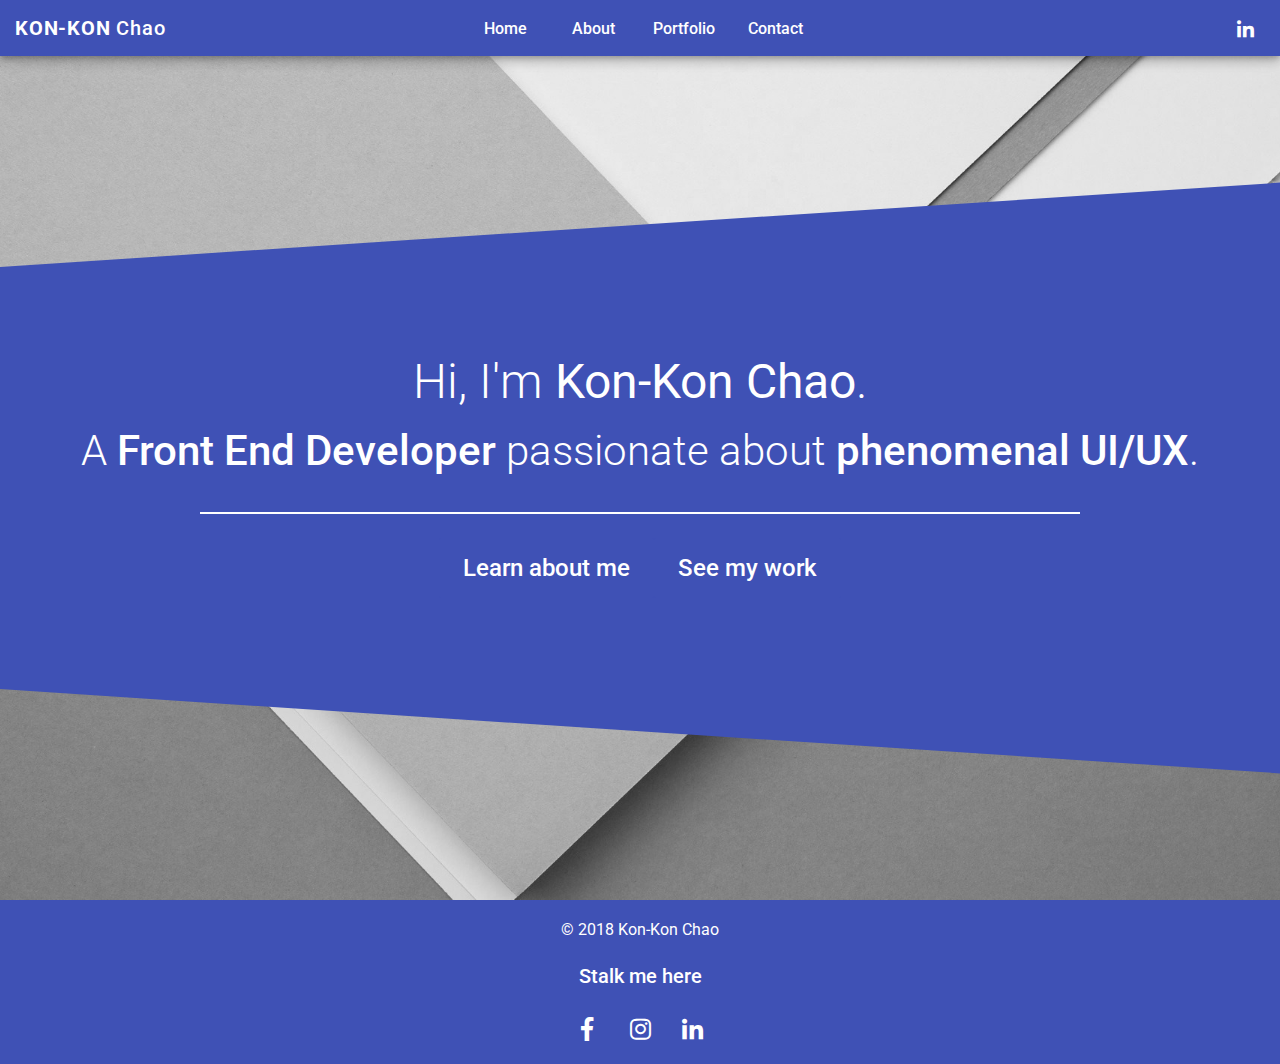
==== commit 4e3432f6: "footer social update" ====
--- a/index.html
+++ b/index.html
@@ -12,5 +12,5 @@
 <link rel="stylesheet" href="styles.10b174664446f166e685.css"></head>
 <body class="mat-typography">
   <app-root></app-root>
-<script type="text/javascript" src="runtime.a66f828dca56eeb90e02.js"></script><script type="text/javascript" src="polyfills.7a0e6866a34e280f48e7.js"></script><script type="text/javascript" src="main.92a6c27bd15eabd335d1.js"></script></body>
+<script type="text/javascript" src="runtime.a66f828dca56eeb90e02.js"></script><script type="text/javascript" src="polyfills.7a0e6866a34e280f48e7.js"></script><script type="text/javascript" src="main.da3ab6f79dc957d9f241.js"></script></body>
 </html>
